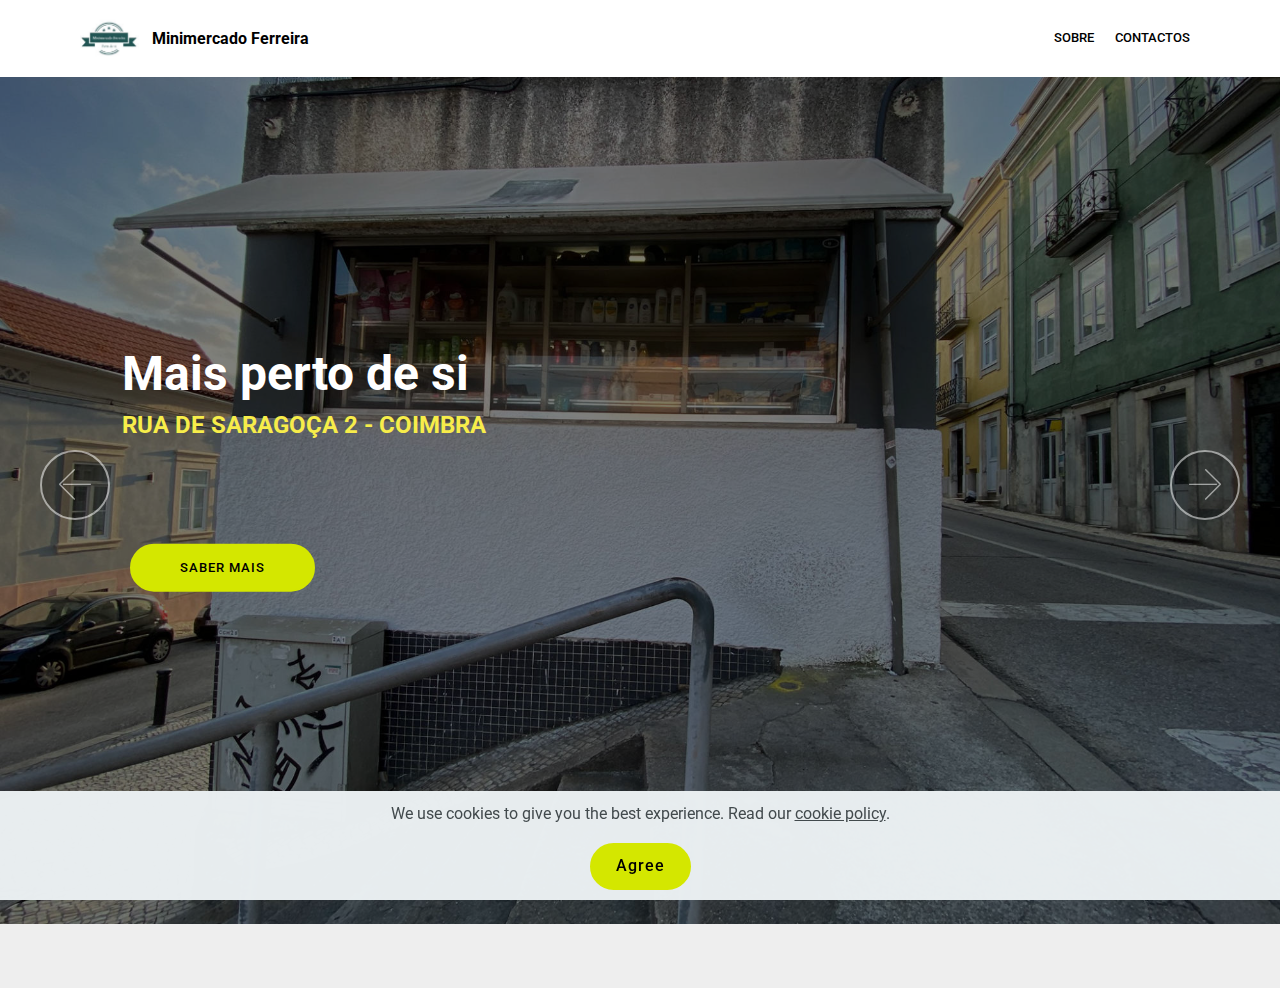
==== index.html @ 18414976 "google" ====
<!DOCTYPE html>
<html lang="pt"   >
<head>
  
  <meta charset="UTF-8">
  <meta http-equiv="X-UA-Compatible" content="IE=edge">
  
  <meta name="twitter:card" content="summary_large_image"/>
  <meta name="twitter:image:src" content="assets/images/index-meta.jpeg">
  <meta property="og:image" content="assets/images/index-meta.jpeg">
  <meta name="twitter:title" content="Minimercado Ferreira - Perto de si">
  <meta name="viewport" content="width=device-width, initial-scale=1, minimum-scale=1">
  <link rel="shortcut icon" href="assets/images/img-8431-128x131.png" type="image/x-icon">
  <meta name="description" content="Comércio de proximidade qualidade, deste 1978. Rua de Saragoça 2 Coimbra">
  
  
  <title>Minimercado Ferreira - Perto de si</title>
  <link rel="stylesheet" href="assets/web/assets/mobirise-icons/mobirise-icons.css">
  <link rel="stylesheet" href="assets/bootstrap/css/bootstrap.min.css">
  <link rel="stylesheet" href="assets/bootstrap/css/bootstrap-grid.min.css">
  <link rel="stylesheet" href="assets/bootstrap/css/bootstrap-reboot.min.css">
  <link rel="stylesheet" href="assets/web/assets/gdpr-plugin/gdpr-styles.css">
  <link rel="stylesheet" href="assets/tether/tether.min.css">
  <link rel="stylesheet" href="assets/animatecss/animate.min.css">
  <link rel="stylesheet" href="assets/dropdown/css/style.css">
  <link rel="stylesheet" href="assets/theme/css/style.css">
  <link rel="preload" href="https://fonts.googleapis.com/css?family=Roboto:100,100i,300,300i,400,400i,500,500i,700,700i,900,900i&display=swap" as="style" onload="this.onload=null;this.rel='stylesheet'">
  <noscript><link rel="stylesheet" href="https://fonts.googleapis.com/css?family=Roboto:100,100i,300,300i,400,400i,500,500i,700,700i,900,900i&display=swap"></noscript>
  <link rel="preload" as="style" href="assets/mobirise/css/mbr-additional.css"><link rel="stylesheet" href="assets/mobirise/css/mbr-additional.css" type="text/css">
  
  
  
  <!-- Google Tag Manager -->
<script>(function(w,d,s,l,i){w[l]=w[l]||[];w[l].push({'gtm.start':
new Date().getTime(),event:'gtm.js'});var f=d.getElementsByTagName(s)[0],
j=d.createElement(s),dl=l!='dataLayer'?'&l='+l:'';j.async=true;j.src=
'https://www.googletagmanager.com/gtm.js?id='+i+dl;f.parentNode.insertBefore(j,f);
})(window,document,'script','dataLayer','GTM-NFKDVNR');</script>
<!-- End Google Tag Manager -->
</head>
<body>

<section id='top-1'></section>



<!-- Analytics -->
 || [];
  function gtag(){dataLayer.push(arguments);}
  gtag('js', new Date());

  gtag('config', 'UA-157973566-1');
</script>
<!-- Google tag (gtag.js) -->
<script async src="https://www.googletagmanager.com/gtag/js?id=G-507NRB692E"></script>
<script>
  window.dataLayer = window.dataLayer || [];
  function gtag(){dataLayer.push(arguments);}
  gtag('js', new Date());

  gtag('config', 'G-507NRB692E');
</script>
<!-- /Analytics -->


  
  <section class="menu cid-qUtiykoFNK" once="menu" id="menu1-7">

    

    <nav class="navbar navbar-expand beta-menu navbar-dropdown align-items-center navbar-fixed-top navbar-toggleable-sm">
        <button class="navbar-toggler navbar-toggler-right" type="button" data-toggle="collapse" data-target="#navbarSupportedContent" aria-controls="navbarSupportedContent" aria-expanded="false" aria-label="Toggle navigation">
            <div class="hamburger">
                <span></span>
                <span></span>
                <span></span>
                <span></span>
            </div>
        </button>
        <div class="menu-logo">
            <div class="navbar-brand">
                <span class="navbar-logo">
                    <a href="index.html">
                         <img src="assets/images/img-8431-120x123.jpg" alt="Jejum Intermitente - Viver melhor sem dietas" title="Jejum Intermitente" style="height: 3.8rem;">
                    </a>
                </span>
                <span class="navbar-caption-wrap"><a class="navbar-caption text-black text-primary display-7" href="index.html">Minimercado Ferreira</a></span>
            </div>
        </div>
        <div class="collapse navbar-collapse" id="navbarSupportedContent">
            <ul class="navbar-nav nav-dropdown nav-right" data-app-modern-menu="true"><li class="nav-item">
                    <a class="nav-link link text-black display-4" href="https://mobirise.com">
                        </a>
                </li><li class="nav-item"><a class="nav-link link text-black display-4" href="https://mobirise.com">
                        </a></li><li class="nav-item"><a class="nav-link link text-black display-4" href="sobre.html">SOBRE</a></li><li class="nav-item"><a class="nav-link link text-black display-4" href="index.html">CONTACTOS</a></li></ul>
            
        </div>
    </nav>
</section>

<section class="carousel slide cid-raKdqWSs8J" data-interval="false" id="slider1-2r">

    

    <div class="full-screen"><div class="mbr-slider slide carousel" data-keyboard="false" data-bs-keyboard="false" data-ride="false" data-bs-ride="false" data-interval="1000" data-bs-interval="1000" data-bs-pause="true" data-pause="true"><div class="carousel-inner" role="listbox"><div class="carousel-item slider-fullscreen-image" data-bg-video-slide="false" style="background-image: url(assets/images/91065558-110837663895684-129450550524641280-n-2000x1500.jpg);"><div class="container container-slide"><div class="image_wrapper"><img src="assets/images/91065558-110837663895684-129450550524641280-n-2000x1500.jpg" title="<b>COIMBRA&amp;nbsp;</b><br><div><b>CITY</b></div><div><b>ROLLERS</b></div>"><div class="carousel-caption justify-content-center"><div class="col-10 align-left"><h2 class="mbr-fonts-style display-2"><strong>Mais perto de si</strong></h2><p class="lead mbr-text mbr-fonts-style display-5"><strong>RUA DE SARAGOÇA 2 - COIMBRA<em><br></em></strong><br><br></p><div class="mbr-section-btn" buttons="0"><a class="btn btn-primary display-4" href="sobre.html">SABER MAIS</a> </div></div></div></div></div></div><div class="carousel-item slider-fullscreen-image" data-bg-video-slide="false" style="background-image: url(assets/images/90844766-110837667229017-1120700543988137984-n-2000x1500.jpg);"><div class="container container-slide"><div class="image_wrapper"><div class="mbr-overlay"></div><img src="assets/images/90844766-110837667229017-1120700543988137984-n-2000x1500.jpg" title="<b>COIMBRA&amp;nbsp;</b><br><div><b>CITY</b></div><div><b>ROLLERS</b></div>"><div class="carousel-caption justify-content-center"><div class="col-10 align-left"><h2 class="mbr-fonts-style display-2"><strong>Mais perto de si</strong></h2><p class="lead mbr-text mbr-fonts-style display-5"><strong>RUA DE SARAGOÇA 2 - COIMBRA<em><br></em></strong><br><br></p><div class="mbr-section-btn" buttons="0"><a class="btn btn-primary display-4" href="sobre.html">SABER MAIS</a> </div></div></div></div></div></div><div class="carousel-item slider-fullscreen-image" data-bg-video-slide="false" style="background-image: url(assets/images/90847490-110837687229015-514968550180388864-n-2000x1500.jpg);"><div class="container container-slide"><div class="image_wrapper"><div class="mbr-overlay"></div><img src="assets/images/90847490-110837687229015-514968550180388864-n-2000x1500.jpg" title="<b>COIMBRA&amp;nbsp;</b><br><div><b>CITY</b></div><div><b>ROLLERS</b></div>"><div class="carousel-caption justify-content-center"><div class="col-10 align-left"><h2 class="mbr-fonts-style display-2"><strong>Mais perto de si</strong></h2><p class="lead mbr-text mbr-fonts-style display-5"><strong>RUA DE SARAGOÇA 2 - COIMBRA<br></strong><br><br></p><div class="mbr-section-btn" buttons="0"><a class="btn btn-primary display-4" href="sobre.html">SABER MAIS</a> </div></div></div></div></div></div><div class="carousel-item slider-fullscreen-image active" data-bg-video-slide="false" style="background-image: url(assets/images/90969853-110836010562516-2440987535321595904-n-2000x1500.jpg);"><div class="container container-slide"><div class="image_wrapper"><div class="mbr-overlay"></div><img src="assets/images/90969853-110836010562516-2440987535321595904-n-2000x1500.jpg" title="<b>COIMBRA&amp;nbsp;</b><br><div><b>CITY</b></div><div><b>ROLLERS</b></div>"><div class="carousel-caption justify-content-center"><div class="col-10 align-left"><h2 class="mbr-fonts-style display-2"><strong>Mais perto de si</strong></h2><p class="lead mbr-text mbr-fonts-style display-5"><strong>RUA DE SARAGOÇA 2 - COIMBRA<em><br></em></strong><br><br></p><div class="mbr-section-btn" buttons="0"><a class="btn btn-primary display-4" href="sobre.html">SABER MAIS</a> </div></div></div></div></div></div><div class="carousel-item slider-fullscreen-image" data-bg-video-slide="false" style="background-image: url(assets/images/encerrados-para-ferias-680x447.jpg);"><div class="container container-slide"><div class="image_wrapper"><div class="mbr-overlay"></div><img src="assets/images/encerrados-para-ferias-680x447.jpg" title="<b>COIMBRA&amp;nbsp;</b><br><div><b>CITY</b></div><div><b>ROLLERS</b></div>"><div class="carousel-caption justify-content-center"><div class="col-10 align-left"><h2 class="mbr-fonts-style display-2"><strong>Mais perto de si</strong></h2><p class="lead mbr-text mbr-fonts-style display-5"><strong>RUA DE SARAGOÇA 2 - COIMBRA<em><br></em></strong><br><br></p><div class="mbr-section-btn" buttons="0"><a class="btn btn-primary display-4" href="sobre.html">SABER MAIS</a> </div></div></div></div></div></div></div><a data-app-prevent-settings="" class="carousel-control carousel-control-prev" role="button" data-slide="prev" data-bs-slide="prev" href="#slider1-2r"><span aria-hidden="true" class="mbri-left mbr-iconfont"></span><span class="sr-only visually-hidden">Previous</span></a><a data-app-prevent-settings="" class="carousel-control carousel-control-next" role="button" data-slide="next" data-bs-slide="next" href="#slider1-2r"><span aria-hidden="true" class="mbri-right mbr-iconfont"></span><span class="sr-only visually-hidden">Next</span></a></div></div>

</section><section class="display-7" style="padding: 0;align-items: center;justify-content: center;flex-wrap: wrap;    align-content: center;display: flex;position: relative;height: 4rem;"><a href="https://mobiri.se/674684" style="flex: 1 1;height: 4rem;position: absolute;width: 100%;z-index: 1;"><img alt="" style="height: 4rem;" src="[data-uri]"></a><p style="margin: 0;text-align: center;" class="display-7">Designed with Mobirise &#8204;</p><a style="z-index:1" href="https://mobirise.com/html-builder.html">Free HTML5 Site Creator</a></section><script src="assets/popper/popper.min.js"></script>  <script src="assets/web/assets/jquery/jquery.min.js"></script>  <script src="assets/bootstrap/js/bootstrap.min.js"></script>  <script src="assets/web/assets/cookies-alert-plugin/cookies-alert-core.js"></script>  <script src="assets/web/assets/cookies-alert-plugin/cookies-alert-script.js"></script>  <script src="assets/tether/tether.min.js"></script>  <script src="assets/smoothscroll/smooth-scroll.js"></script>  <script src="assets/viewportchecker/jquery.viewportchecker.js"></script>  <script src="assets/dropdown/js/nav-dropdown.js"></script>  <script src="assets/dropdown/js/navbar-dropdown.js"></script>  <script src="assets/touchswipe/jquery.touch-swipe.min.js"></script>  <script src="assets/ytplayer/jquery.mb.ytplayer.min.js"></script>  <script src="assets/vimeoplayer/jquery.mb.vimeo_player.js"></script>  <script src="assets/bootstrapcarouselswipe/bootstrap-carousel-swipe.js"></script>  <script src="assets/theme/js/script.js"></script>  <script src="assets/witsec-mailform/witsec-mailform.js"></script>  <script src="assets/slidervideo/script.js"></script>  
  
  <!-- Google Tag Manager (noscript) -->
<noscript><iframe src="https://www.googletagmanager.com/ns.html?id=GTM-NFKDVNR"
height="0" width="0" style="display:none;visibility:hidden"></iframe></noscript>
<!-- End Google Tag Manager (noscript) -->
<input name="cookieData" type="hidden" data-cookie-customDialogSelector='null' data-cookie-colorText='#424a4d' data-cookie-colorBg='rgba(234, 239, 241, 0.99)' data-cookie-textButton='Agree' data-cookie-colorButton='' data-cookie-colorLink='#424a4d' data-cookie-underlineLink='true' data-cookie-text="We use cookies to give you the best experience. Read our <a href='privacy.html'>cookie policy</a>.">
    <input name="animation" type="hidden">
  </body>
</html>
---- assets/web/assets/mobirise-icons/mobirise-icons.css ----
@font-face {
  font-family: 'MobiriseIcons';
  src:  url('mobirise-icons.eot?spat4u');
  src:  url('mobirise-icons.eot?spat4u#iefix') format('embedded-opentype'),
    url('mobirise-icons.ttf?spat4u') format('truetype'),
    url('mobirise-icons.woff?spat4u') format('woff'),
    url('mobirise-icons.svg?spat4u#MobiriseIcons') format('svg');
  font-weight: normal;
  font-style: normal;
  font-display: swap;
}

[class^="mbri-"], [class*=" mbri-"] {
  /* use !important to prevent issues with browser extensions that change fonts */
  font-family: MobiriseIcons !important;
  speak: none;
  font-style: normal;
  font-weight: normal;
  font-variant: normal;
  text-transform: none;
  line-height: 1;

  /* Better Font Rendering =========== */
  -webkit-font-smoothing: antialiased;
  -moz-osx-font-smoothing: grayscale;
}

.mbri-add-submenu:before {
  content: "\e900";
}
.mbri-alert:before {
  content: "\e901";
}
.mbri-align-center:before {
  content: "\e902";
}
.mbri-align-justify:before {
  content: "\e903";
}
.mbri-align-left:before {
  content: "\e904";
}
.mbri-align-right:before {
  content: "\e905";
}
.mbri-android:before {
  content: "\e906";
}
.mbri-apple:before {
  content: "\e907";
}
.mbri-arrow-down:before {
  content: "\e908";
}
.mbri-arrow-next:before {
  content: "\e909";
}
.mbri-arrow-prev:before {
  content: "\e90a";
}
.mbri-arrow-up:before {
  content: "\e90b";
}
.mbri-bold:before {
  content: "\e90c";
}
.mbri-bookmark:before {
  content: "\e90d";
}
.mbri-bootstrap:before {
  content: "\e90e";
}
.mbri-briefcase:before {
  content: "\e90f";
}
.mbri-browse:before {
  content: "\e910";
}
.mbri-bulleted-list:before {
  content: "\e911";
}
.mbri-calendar:before {
  content: "\e912";
}
.mbri-camera:before {
  content: "\e913";
}
.mbri-cart-add:before {
  content: "\e914";
}
.mbri-cart-full:before {
  content: "\e915";
}
.mbri-cash:before {
  content: "\e916";
}
.mbri-change-style:before {
  content: "\e917";
}
.mbri-chat:before {
  content: "\e918";
}
.mbri-clock:before {
  content: "\e919";
}
.mbri-close:before {
  content: "\e91a";
}
.mbri-cloud:before {
  content: "\e91b";
}
.mbri-code:before {
  content: "\e91c";
}
.mbri-contact-form:before {
  content: "\e91d";
}
.mbri-credit-card:before {
  content: "\e91e";
}
.mbri-cursor-click:before {
  content: "\e91f";
}
.mbri-cust-feedback:before {
  content: "\e920";
}
.mbri-database:before {
  content: "\e921";
}
.mbri-delivery:before {
  content: "\e922";
}
.mbri-desktop:before {
  content: "\e923";
}
.mbri-devices:before {
  content: "\e924";
}
.mbri-down:before {
  content: "\e925";
}
.mbri-download:before {
  content: "\e989";
}
.mbri-drag-n-drop:before {
  content: "\e927";
}
.mbri-drag-n-drop2:before {
  content: "\e928";
}
.mbri-edit:before {
  content: "\e929";
}
.mbri-edit2:before {
  content: "\e92a";
}
.mbri-error:before {
  content: "\e92b";
}
.mbri-extension:before {
  content: "\e92c";
}
.mbri-features:before {
  content: "\e92d";
}
.mbri-file:before {
  content: "\e92e";
}
.mbri-flag:before {
  content: "\e92f";
}
.mbri-folder:before {
  content: "\e930";
}
.mbri-gift:before {
  content: "\e931";
}
.mbri-github:before {
  content: "\e932";
}
.mbri-globe:before {
  content: "\e933";
}
.mbri-globe-2:before {
  content: "\e934";
}
.mbri-growing-chart:before {
  content: "\e935";
}
.mbri-hearth:before {
  content: "\e936";
}
.mbri-help:before {
  content: "\e937";
}
.mbri-home:before {
  content: "\e938";
}
.mbri-hot-cup:before {
  content: "\e939";
}
.mbri-idea:before {
  content: "\e93a";
}
.mbri-image-gallery:before {
  content: "\e93b";
}
.mbri-image-slider:before {
  content: "\e93c";
}
.mbri-info:before {
  content: "\e93d";
}
.mbri-italic:before {
  content: "\e93e";
}
.mbri-key:before {
  content: "\e93f";
}
.mbri-laptop:before {
  content: "\e940";
}
.mbri-layers:before {
  content: "\e941";
}
.mbri-left-right:before {
  content: "\e942";
}
.mbri-left:before {
  content: "\e943";
}
.mbri-letter:before {
  content: "\e944";
}
.mbri-like:before {
  content: "\e945";
}
.mbri-link:before {
  content: "\e946";
}
.mbri-lock:before {
  content: "\e947";
}
.mbri-login:before {
  content: "\e948";
}
.mbri-logout:before {
  content: "\e949";
}
.mbri-magic-stick:before {
  content: "\e94a";
}
.mbri-map-pin:before {
  content: "\e94b";
}
.mbri-menu:before {
  content: "\e94c";
}
.mbri-mobile:before {
  content: "\e94d";
}
.mbri-mobile2:before {
  content: "\e94e";
}
.mbri-mobirise:before {
  content: "\e94f";
}
.mbri-more-horizontal:before {
  content: "\e950";
}
.mbri-more-vertical:before {
  content: "\e951";
}
.mbri-music:before {
  content: "\e952";
}
.mbri-new-file:before {
  content: "\e953";
}
.mbri-numbered-list:before {
  content: "\e954";
}
.mbri-opened-folder:before {
  content: "\e955";
}
.mbri-pages:before {
  content: "\e956";
}
.mbri-paper-plane:before {
  content: "\e957";
}
.mbri-paperclip:before {
  content: "\e958";
}
.mbri-photo:before {
  content: "\e959";
}
.mbri-photos:before {
  content: "\e95a";
}
.mbri-pin:before {
  content: "\e95b";
}
.mbri-play:before {
  content: "\e95c";
}
.mbri-plus:before {
  content: "\e95d";
}
.mbri-preview:before {
  content: "\e95e";
}
.mbri-print:before {
  content: "\e95f";
}
.mbri-protect:before {
  content: "\e960";
}
.mbri-question:before {
  content: "\e961";
}
.mbri-quote-left:before {
  content: "\e962";
}
.mbri-quote-right:before {
  content: "\e963";
}
.mbri-refresh:before {
  content: "\e964";
}
.mbri-responsive:before {
  content: "\e965";
}
.mbri-right:before {
  content: "\e966";
}
.mbri-rocket:before {
  content: "\e967";
}
.mbri-sad-face:before {
  content: "\e968";
}
.mbri-sale:before {
  content: "\e969";
}
.mbri-save:before {
  content: "\e96a";
}
.mbri-search:before {
  content: "\e96b";
}
.mbri-setting:before {
  content: "\e96c";
}
.mbri-setting2:before {
  content: "\e96d";
}
.mbri-setting3:before {
  content: "\e96e";
}
.mbri-share:before {
  content: "\e96f";
}
.mbri-shopping-bag:before {
  content: "\e970";
}
.mbri-shopping-basket:before {
  content: "\e971";
}
.mbri-shopping-cart:before {
  content: "\e972";
}
.mbri-sites:before {
  content: "\e973";
}
.mbri-smile-face:before {
  content: "\e974";
}
.mbri-speed:before {
  content: "\e975";
}
.mbri-star:before {
  content: "\e976";
}
.mbri-success:before {
  content: "\e977";
}
.mbri-sun:before {
  content: "\e978";
}
.mbri-sun2:before {
  content: "\e979";
}
.mbri-tablet:before {
  content: "\e97a";
}
.mbri-tablet-vertical:before {
  content: "\e97b";
}
.mbri-target:before {
  content: "\e97c";
}
.mbri-timer:before {
  content: "\e97d";
}
.mbri-to-ftp:before {
  content: "\e97e";
}
.mbri-to-local-drive:before {
  content: "\e97f";
}
.mbri-touch-swipe:before {
  content: "\e980";
}
.mbri-touch:before {
  content: "\e981";
}
.mbri-trash:before {
  content: "\e982";
}
.mbri-underline:before {
  content: "\e983";
}
.mbri-unlink:before {
  content: "\e984";
}
.mbri-unlock:before {
  content: "\e985";
}
.mbri-up-down:before {
  content: "\e986";
}
.mbri-up:before {
  content: "\e987";
}
.mbri-update:before {
  content: "\e988";
}
.mbri-upload:before {
 content: "\e926"; 
}
.mbri-user:before {
  content: "\e98a";
}
.mbri-user2:before {
  content: "\e98b";
}
.mbri-users:before {
  content: "\e98c";
}
.mbri-video:before {
  content: "\e98d";
}
.mbri-video-play:before {
  content: "\e98e";
}
.mbri-watch:before {
  content: "\e98f";
}
.mbri-website-theme:before {
  content: "\e990";
}
.mbri-wifi:before {
  content: "\e991";
}
.mbri-windows:before {
  content: "\e992";
}
.mbri-zoom-out:before {
  content: "\e993";
}
.mbri-redo:before {
  content: "\e994";
}
.mbri-undo:before {
  content: "\e995";
}
---- assets/web/assets/gdpr-plugin/gdpr-styles.css ----
.gdpr-block {
    padding: 10px;
    font-size: 14px;
    display: block;
    width: 100%;
    text-align: center;
}
.gdpr-block.covert {
	display: none;
}
.textGDPR {
    position: relative;
}
.gdpr-block label span.textGDPR input[name='gdpr']{
    width: 15px;
    height: 15px;
    margin: 0;
    position: absolute;
    top: 3px;
    left: -20px;
}
.gdpr-block label {
    color: #a7a7a7;
    vertical-align: middle;
    user-select: none;
    margin-bottom: 0;
}
---- assets/dropdown/css/style.css ----
.navbar-dropdown {
  left: 0;
  padding: 0;
  position: absolute;
  right: 0;
  top: 0;
  transition: all 0.45s ease;
  z-index: 1030;
  background: #282828; }
  .navbar-dropdown .navbar-logo {
    margin-right: 0.8rem;
    transition: margin 0.3s ease-in-out;
    vertical-align: middle; }
    .navbar-dropdown .navbar-logo img {
      height: 3.125rem;
      transition: all 0.3s ease-in-out; }
    .navbar-dropdown .navbar-logo.mbr-iconfont {
      font-size: 3.125rem;
      line-height: 3.125rem; }
  .navbar-dropdown .navbar-caption {
    font-weight: 700;
    white-space: normal;
    vertical-align: -4px;
    line-height: 3.125rem !important; }
    .navbar-dropdown .navbar-caption, .navbar-dropdown .navbar-caption:hover {
      color: inherit;
      text-decoration: none; }
  .navbar-dropdown .mbr-iconfont + .navbar-caption {
    vertical-align: -1px; }
  .navbar-dropdown.navbar-fixed-top {
    position: fixed; }
  .navbar-dropdown .navbar-brand span {
    vertical-align: -4px; }
  .navbar-dropdown.bg-color.transparent {
    background: none; }
  .navbar-dropdown.navbar-short .navbar-brand {
    padding: 0.625rem 0; }
    .navbar-dropdown.navbar-short .navbar-brand span {
      vertical-align: -1px; }
  .navbar-dropdown.navbar-short .navbar-caption {
    line-height: 2.375rem !important;
    vertical-align: -2px; }
  .navbar-dropdown.navbar-short .navbar-logo {
    margin-right: 0.5rem; }
    .navbar-dropdown.navbar-short .navbar-logo img {
      height: 2.375rem; }
    .navbar-dropdown.navbar-short .navbar-logo.mbr-iconfont {
      font-size: 2.375rem;
      line-height: 2.375rem; }
  .navbar-dropdown.navbar-short .mbr-table-cell {
    height: 3.625rem; }
  .navbar-dropdown .navbar-close {
    left: 0.6875rem;
    position: fixed;
    top: 0.75rem;
    z-index: 1000; }
  .navbar-dropdown .hamburger-icon {
    content: "";
    display: inline-block;
    vertical-align: middle;
    width: 16px;
    -webkit-box-shadow: 0 -6px 0 1px #282828,0 0 0 1px #282828,0 6px 0 1px #282828;
    -moz-box-shadow: 0 -6px 0 1px #282828,0 0 0 1px #282828,0 6px 0 1px #282828;
    box-shadow: 0 -6px 0 1px #282828,0 0 0 1px #282828,0 6px 0 1px #282828; }

.dropdown-menu .dropdown-toggle[data-toggle="dropdown-submenu"]::after {
  border-bottom: 0.35em solid transparent;
  border-left: 0.35em solid;
  border-right: 0;
  border-top: 0.35em solid transparent;
  margin-left: 0.3rem; }

.dropdown-menu .dropdown-item:focus {
  outline: 0; }

.nav-dropdown {
  font-size: 0.75rem;
  font-weight: 500;
  height: auto !important; }
  .nav-dropdown .nav-btn {
    padding-left: 1rem; }
  .nav-dropdown .link {
    margin: .667em 1.667em;
    font-weight: 500;
    padding: 0;
    transition: color .2s ease-in-out; }
    .nav-dropdown .link.dropdown-toggle {
      margin-right: 2.583em; }
      .nav-dropdown .link.dropdown-toggle::after {
        margin-left: .25rem;
        border-top: 0.35em solid;
        border-right: 0.35em solid transparent;
        border-left: 0.35em solid transparent;
        border-bottom: 0; }
      .nav-dropdown .link.dropdown-toggle[aria-expanded="true"] {
        margin: 0;
        padding: 0.667em 3.263em  0.667em 1.667em; }
  .nav-dropdown .link::after,
  .nav-dropdown .dropdown-item::after {
    color: inherit; }
  .nav-dropdown .btn {
    font-size: 0.75rem;
    font-weight: 700;
    letter-spacing: 0;
    margin-bottom: 0;
    padding-left: 1.25rem;
    padding-right: 1.25rem; }
  .nav-dropdown .dropdown-menu {
    border-radius: 0;
    border: 0;
    left: 0;
    margin: 0;
    padding-bottom: 1.25rem;
    padding-top: 1.25rem;
    position: relative; }
  .nav-dropdown .dropdown-submenu {
    margin-left: 0.125rem;
    top: 0; }
  .nav-dropdown .dropdown-item {
    font-weight: 500;
    line-height: 2;
    padding: 0.3846em 4.615em 0.3846em 1.5385em;
    position: relative;
    transition: color .2s ease-in-out, background-color .2s ease-in-out; }
    .nav-dropdown .dropdown-item::after {
      margin-top: -0.3077em;
      position: absolute;
      right: 1.1538em;
      top: 50%; }
    .nav-dropdown .dropdown-item:focus, .nav-dropdown .dropdown-item:hover {
      background: none; }

@media (max-width: 767px) {
  .nav-dropdown.navbar-toggleable-sm {
    bottom: 0;
    display: none;
    left: 0;
    overflow-x: hidden;
    position: fixed;
    top: 0;
    transform: translateX(-100%);
    -ms-transform: translateX(-100%);
    -webkit-transform: translateX(-100%);
    width: 18.75rem;
    z-index: 999; } }
.nav-dropdown.navbar-toggleable-xl {
  bottom: 0;
  display: none;
  left: 0;
  overflow-x: hidden;
  position: fixed;
  top: 0;
  transform: translateX(-100%);
  -ms-transform: translateX(-100%);
  -webkit-transform: translateX(-100%);
  width: 18.75rem;
  z-index: 999; }

.nav-dropdown-sm {
  display: block !important;
  overflow-x: hidden;
  overflow: auto;
  padding-top: 3.875rem; }
  .nav-dropdown-sm::after {
    content: "";
    display: block;
    height: 3rem;
    width: 100%; }
  .nav-dropdown-sm.collapse.in ~ .navbar-close {
    display: block !important; }
  .nav-dropdown-sm.collapsing, .nav-dropdown-sm.collapse.in {
    transform: translateX(0);
    -ms-transform: translateX(0);
    -webkit-transform: translateX(0);
    transition: all 0.25s ease-out;
    -webkit-transition: all 0.25s ease-out;
    background: #282828; }
  .nav-dropdown-sm.collapsing[aria-expanded="false"] {
    transform: translateX(-100%);
    -ms-transform: translateX(-100%);
    -webkit-transform: translateX(-100%); }
  .nav-dropdown-sm .nav-item {
    display: block;
    margin-left: 0 !important;
    padding-left: 0; }
  .nav-dropdown-sm .link,
  .nav-dropdown-sm .dropdown-item {
    border-top: 1px dotted rgba(255, 255, 255, 0.1);
    font-size: 0.8125rem;
    line-height: 1.6;
    margin: 0 !important;
    padding: 0.875rem 2.4rem 0.875rem 1.5625rem !important;
    position: relative;
    white-space: normal; }
    .nav-dropdown-sm .link:focus, .nav-dropdown-sm .link:hover,
    .nav-dropdown-sm .dropdown-item:focus,
    .nav-dropdown-sm .dropdown-item:hover {
      background: rgba(0, 0, 0, 0.2) !important;
      color: #c0a375; }
  .nav-dropdown-sm .nav-btn {
    position: relative;
    padding: 1.5625rem 1.5625rem 0 1.5625rem; }
    .nav-dropdown-sm .nav-btn::before {
      border-top: 1px dotted rgba(255, 255, 255, 0.1);
      content: "";
      left: 0;
      position: absolute;
      top: 0;
      width: 100%; }
    .nav-dropdown-sm .nav-btn + .nav-btn {
      padding-top: 0.625rem; }
      .nav-dropdown-sm .nav-btn + .nav-btn::before {
        display: none; }
  .nav-dropdown-sm .btn {
    padding: 0.625rem 0; }
  .nav-dropdown-sm .dropdown-toggle[data-toggle="dropdown-submenu"]::after {
    margin-left: .25rem;
    border-top: 0.35em solid;
    border-right: 0.35em solid transparent;
    border-left: 0.35em solid transparent;
    border-bottom: 0; }
  .nav-dropdown-sm .dropdown-toggle[data-toggle="dropdown-submenu"][aria-expanded="true"]::after {
    border-top: 0;
    border-right: 0.35em solid transparent;
    border-left: 0.35em solid transparent;
    border-bottom: 0.35em solid; }
  .nav-dropdown-sm .dropdown-menu {
    margin: 0;
    padding: 0;
    position: relative;
    top: 0;
    left: 0;
    width: 100%;
    border: 0;
    float: none;
    border-radius: 0;
    background: none; }
  .nav-dropdown-sm .dropdown-submenu {
    left: 100%;
    margin-left: 0.125rem;
    margin-top: -1.25rem;
    top: 0; }

.navbar-toggleable-sm .nav-dropdown .dropdown-menu {
  position: absolute; }

.navbar-toggleable-sm .nav-dropdown .dropdown-submenu {
  left: 100%;
  margin-left: 0.125rem;
  margin-top: -1.25rem;
  top: 0; }

.navbar-toggleable-sm.opened .nav-dropdown .dropdown-menu {
  position: relative; }

.navbar-toggleable-sm.opened .nav-dropdown .dropdown-submenu {
  left: 0;
  margin-left: 00rem;
  margin-top: 0rem;
  top: 0; }

.is-builder .nav-dropdown.collapsing {
  transition: none !important; }

/*# sourceMappingURL=style.css.map */
---- assets/theme/css/style.css ----
/*!
 * Mobirise v4 theme (https://mobirise.com/)
 * Copyright 2017 Mobirise
 */
section {
  background-color: #eeeeee;
}

.form-control:focus {
  box-shadow: none;
}

:focus {
  outline: none;
}

body {
  font-style: normal;
  line-height: 1.5;
}

section,
.container,
.container-fluid {
  position: relative;
  word-wrap: break-word;
}

a.mbr-iconfont:hover {
  text-decoration: none;
}

.article .lead p,
.article .lead ul,
.article .lead ol,
.article .lead pre,
.article .lead blockquote {
  margin-bottom: 0;
}

ul,
ol,
pre,
blockquote {
  margin-bottom: 2.3125rem;
}

pre {
  background: #f4f4f4;
  padding: 10px 24px;
  white-space: pre-wrap;
}

.inactive {
  -webkit-user-select: none;
  -moz-user-select: none;
  -ms-user-select: none;
  user-select: none;
  pointer-events: none;
  -webkit-user-drag: none;
  user-drag: none;
}

.mbr-section__comments .row {
  justify-content: center;
  -webkit-justify-content: center;
}

a {
  font-style: normal;
  font-weight: 400;
  cursor: pointer;
}

a, a:hover {
  text-decoration: none;
}

figure {
  margin-bottom: 0;
}

body {
  color: #232323;
}

h1,
h2,
h3,
h4,
h5,
h6,
.h1,
.h2,
.h3,
.h4,
.h5,
.h6,
.display-1,
.display-2,
.display-3,
.display-4 {
  line-height: 1;
  word-break: break-word;
  word-wrap: break-word;
}

.mbr-section-title {
  font-style: normal;
  line-height: 1.2;
}

.mbr-section-subtitle {
  line-height: 1.3;
}

.mbr-text {
  font-style: normal;
  line-height: 1.6;
}

b,
strong {
  font-weight: bold;
}

blockquote {
  padding: 10px 0 10px 20px;
  position: relative;
  border-left: 2px solid;
  border-color: #ff3366;
}

input:-webkit-autofill, input:-webkit-autofill:hover, input:-webkit-autofill:focus, input:-webkit-autofill:active {
  transition-delay: 9999s;
  transition-property: background-color, color;
}

textarea[type='hidden'] {
  display: none;
}

body {
  position: relative;
}

section {
  background-position: 50% 50%;
  background-repeat: no-repeat;
  background-size: cover;
}

section .mbr-background-video,
section .mbr-background-video-preview {
  position: absolute;
  bottom: 0;
  left: 0;
  right: 0;
  top: 0;
}

.hidden {
  visibility: hidden;
}

.mbr-z-index20 {
  z-index: 20;
}

/*! Base colors */
.mbr-white {
  color: #ffffff;
}

.mbr-black {
  color: #000000;
}

.mbr-bg-white {
  background-color: #ffffff;
}

.mbr-bg-black {
  background-color: #000000;
}

/*! Text-aligns */
.align-left {
  text-align: left;
}

.align-center {
  text-align: center;
}

.align-right {
  text-align: right;
}

@media (max-width: 767px) {
  .align-left,
  .align-center,
  .align-right,
  .mbr-section-btn,
  .mbr-section-title {
    text-align: center;
  }
}

/*! Font-weight  */
.mbr-light {
  font-weight: 300;
}

.mbr-regular {
  font-weight: 400;
}

.mbr-semibold {
  font-weight: 500;
}

.mbr-bold {
  font-weight: 700;
}

/*! Media  */
.media-size-item {
  -moz-flex: 1 1 auto;
  -o-flex: 1 1 auto;
  flex: 1 1 auto;
}

.media-content {
  flex-basis: 100%;
}

.media-container-row {
  display: flex;
  flex-direction: row;
  flex-wrap: wrap;
  justify-content: center;
  align-content: center;
  align-items: start;
}

.media-container-row .media-size-item {
  width: 400px;
}

.media-container-column {
  display: flex;
  flex-direction: column;
  flex-wrap: wrap;
  justify-content: center;
  align-content: center;
  align-items: stretch;
}

.media-container-column > * {
  width: 100%;
}

@media (min-width: 992px) {
  .media-container-row {
    flex-wrap: nowrap;
  }
}

figure {
  overflow: hidden;
}

figure[mbr-media-size] {
  transition: width 0.1s;
}

.mbr-figure img,
.mbr-figure iframe {
  display: block;
  width: 100%;
}

.card {
  background-color: transparent;
  border: none;
}

.card-box {
  width: 100%;
}

.card-img {
  text-align: center;
  flex-shrink: 0;
  -webkit-flex-shrink: 0;
}

.media {
  max-width: 100%;
  margin: 0 auto;
}

.mbr-figure {
  -ms-grid-row-align: center;
  align-self: center;
}

.media-container > div {
  max-width: 100%;
}

.mbr-figure img,
.card-img img {
  width: 100%;
}

@media (max-width: 991px) {
  .media-size-item {
    width: auto !important;
  }
  .media {
    width: auto;
  }
  .mbr-figure {
    width: 100% !important;
  }
}

/*! Buttons */
.btn {
  font-weight: 500;
  border-width: 2px;
  font-style: normal;
  letter-spacing: 1px;
  margin: .4rem .8rem;
  white-space: normal;
  transition: all .3s ease-in-out;
  display: inline-flex;
  align-items: center;
  justify-content: center;
  word-break: break-word;
  -webkit-align-items: center;
  -webkit-justify-content: center;
  display: -webkit-inline-flex;
}

.btn-sm {
  font-weight: 500;
  letter-spacing: 1px;
  transition: all .3s ease-in-out;
}

.btn-md {
  font-weight: 500;
  letter-spacing: 1px;
  margin: .4rem .8rem !important;
  transition: all .3s ease-in-out;
}

.btn-lg {
  font-weight: 500;
  letter-spacing: 1px;
  margin: .4rem .8rem !important;
  transition: all .3s ease-in-out;
}

.mbr-section-btn {
  margin-left: -0.25rem;
  margin-right: -0.25rem;
  font-size: 0;
}

nav .mbr-section-btn {
  margin-left: 0rem;
  margin-right: 0rem;
}

.btn-form {
  border-radius: 0;
}

.btn-form:hover {
  cursor: pointer;
}

/*! Btn icon margin */
.btn .mbr-iconfont,
.btn.btn-sm .mbr-iconfont {
  cursor: pointer;
  margin-right: 0.5rem;
}

.btn.btn-md .mbr-iconfont,
.btn.btn-md .mbr-iconfont {
  margin-right: 0.8rem;
}

.mbr-regular {
  font-weight: 400;
}

.mbr-semibold {
  font-weight: 500;
}

.mbr-bold {
  font-weight: 700;
}

[type='submit'] {
  -webkit-appearance: none;
}

/*! Full-screen */
.mbr-fullscreen .mbr-overlay {
  min-height: 100vh;
}

.mbr-fullscreen {
  display: flex;
  display: -moz-flex;
  display: -ms-flex;
  display: -o-flex;
  align-items: center;
  -webkit-align-items: center;
  min-height: 100vh;
  padding-top: 3rem;
  padding-bottom: 3rem;
}

/*! Map */
.map {
  height: 25rem;
  position: relative;
}

.map iframe {
  width: 100%;
  height: 100%;
}

.mbr-overlay {
  background-color: #000;
  bottom: 0;
  left: 0;
  opacity: .5;
  position: absolute;
  right: 0;
  top: 0;
  z-index: 0;
  pointer-events: none;
}

/* Form */
blockquote {
  font-style: italic;
  padding: 10px 0 10px 20px;
  font-size: 1.09rem;
  position: relative;
  border-width: 3px;
}

.form-control {
  background-color: #f5f5f5;
  box-shadow: none;
  color: #565656;
  line-height: 1.43;
  min-height: 3.5em;
  padding: 1.07em .5em;
}

.form-control, .form-control:focus {
  border: 1px solid #e8e8e8;
}

.form-active .form-control:invalid {
  border-color: red;
}

.form-control-label {
  position: relative;
  cursor: pointer;
  margin-bottom: .357em;
  padding: 0;
}

.alert {
  color: #ffffff;
  border-radius: 0;
  border: 0;
  font-size: .875rem;
  line-height: 1.5;
  margin-bottom: 1.875rem;
  padding: 1.25rem;
  position: relative;
}

.alert.alert-form::after {
  background-color: inherit;
  bottom: -7px;
  content: "";
  display: block;
  height: 14px;
  left: 50%;
  margin-left: -7px;
  position: absolute;
  transform: rotate(45deg);
  width: 14px;
  -webkit-transform: rotate(45deg);
}

.form-asterisk {
  font-family: initial;
  position: absolute;
  top: -2px;
  font-weight: normal;
}

/*! Scroll to top arrow */
#scrollToTop a i:before {
  content: '';
  position: absolute;
  height: 40%;
  top: 25%;
  background: #fff;
  width: 2px;
  left: calc(50% - 1px);
}

#scrollToTop a i:after {
  content: '';
  position: absolute;
  display: block;
  border-top: 2px solid #fff;
  border-right: 2px solid #fff;
  width: 40%;
  height: 40%;
  left: 30%;
  bottom: 30%;
  transform: rotate(135deg);
  -webkit-transform: rotate(135deg);
}

.mbr-arrow-up {
  bottom: 25px;
  right: 90px;
  position: fixed;
  text-align: right;
  z-index: 5000;
  color: #ffffff;
  font-size: 32px;
  transform: rotate(180deg);
  -webkit-transform: rotate(180deg);
}

.mbr-arrow-up a {
  background: rgba(0, 0, 0, 0.2);
  border-radius: 3px;
  color: #fff;
  display: inline-block;
  height: 60px;
  width: 60px;
  outline-style: none !important;
  position: relative;
  text-decoration: none;
  transition: all 0.3s ease-in-out;
  cursor: pointer;
  text-align: center;
}

.mbr-arrow-up a:hover {
  background-color: rgba(0, 0, 0, 0.4);
}

.mbr-arrow-up a i {
  line-height: 60px;
}

.mbr-arrow-up-icon {
  display: block;
  color: #fff;
}

.mbr-arrow-up-icon::before {
  content: '\203a';
  display: inline-block;
  font-family: serif;
  font-size: 32px;
  line-height: 1;
  font-style: normal;
  position: relative;
  top: 6px;
  left: -4px;
  -webkit-transform: rotate(-90deg);
  transform: rotate(-90deg);
}

/*! Arrow Down */
.mbr-arrow {
  position: absolute;
  bottom: 45px;
  left: 50%;
  width: 60px;
  height: 60px;
  cursor: pointer;
  background-color: rgba(80, 80, 80, 0.5);
  border-radius: 50%;
  -webkit-transform: translateX(-50%);
  transform: translateX(-50%);
}

.mbr-arrow > a {
  display: inline-block;
  text-decoration: none;
  outline-style: none;
  -webkit-animation: arrowdown 1.7s ease-in-out infinite;
  animation: arrowdown 1.7s ease-in-out infinite;
}

.mbr-arrow > a > i {
  position: absolute;
  top: -2px;
  left: 15px;
  font-size: 2rem;
}

@keyframes arrowdown {
  0% {
    transform: translateY(0px);
    -webkit-transform: translateY(0px);
  }
  50% {
    transform: translateY(-5px);
    -webkit-transform: translateY(-5px);
  }
  100% {
    transform: translateY(0px);
    -webkit-transform: translateY(0px);
  }
}

@-webkit-keyframes arrowdown {
  0% {
    transform: translateY(0px);
    -webkit-transform: translateY(0px);
  }
  50% {
    transform: translateY(-5px);
    -webkit-transform: translateY(-5px);
  }
  100% {
    transform: translateY(0px);
    -webkit-transform: translateY(0px);
  }
}

@media (max-width: 500px) {
  .mbr-arrow-up {
    left: 50%;
    right: auto;
    transform: translateX(-50%) rotate(180deg);
    -webkit-transform: translateX(-50%) rotate(180deg);
  }
}

/*Gradients animation*/
@keyframes gradient-animation {
  from {
    background-position: 0% 100%;
    -webkit-animation-timing-function: ease-in-out;
            animation-timing-function: ease-in-out;
  }
  to {
    background-position: 100% 0%;
    -webkit-animation-timing-function: ease-in-out;
            animation-timing-function: ease-in-out;
  }
}

@-webkit-keyframes gradient-animation {
  from {
    background-position: 0% 100%;
    -webkit-animation-timing-function: ease-in-out;
            animation-timing-function: ease-in-out;
  }
  to {
    background-position: 100% 0%;
    -webkit-animation-timing-function: ease-in-out;
            animation-timing-function: ease-in-out;
  }
}

.bg-gradient {
  background-size: 200% 200%;
  animation: gradient-animation 5s infinite alternate;
  -webkit-animation: gradient-animation 5s infinite alternate;
}

.menu .navbar-brand {
  display: -webkit-flex;
}

.menu .navbar-brand span {
  display: flex;
  display: -webkit-flex;
}

.menu .navbar-brand .navbar-caption-wrap {
  display: -webkit-flex;
}

.menu .navbar-brand .navbar-logo img {
  display: -webkit-flex;
}

@media (min-width: 768px) and (max-width: 1023px) {
  .menu .navbar-toggleable-sm .navbar-nav {
    display: -ms-flexbox;
  }
}

@media (max-width: 1023px) {
  .menu .navbar-collapse {
    max-height: 93.5vh;
  }
  .menu .navbar-collapse.show {
    overflow: auto;
  }
}

@media (min-width: 1024px) {
  .menu .navbar-nav.nav-dropdown {
    display: -webkit-flex;
  }
  .menu .navbar-toggleable-sm .navbar-collapse {
    display: -webkit-flex !important;
  }
  .menu .collapsed .navbar-collapse {
    max-height: 93.5vh;
  }
  .menu .collapsed .navbar-collapse.show {
    overflow: auto;
  }
}

@media (max-width: 767px) {
  .menu .navbar-collapse {
    max-height: 80vh;
  }
}

/* Others*/
.note-check a[data-value=Rubik] {
  font-style: normal;
}

.mbr-arrow a {
  color: #ffffff;
}

@media (max-width: 767px) {
  .mbr-arrow {
    display: none;
  }
}

.navbar {
  display: -webkit-flex;
  -webkit-flex-wrap: wrap;
  -webkit-align-items: center;
  -webkit-justify-content: space-between;
}

.navbar-collapse {
  -webkit-flex-basis: 100%;
  -webkit-flex-grow: 1;
  -webkit-align-items: center;
}

.nav-dropdown .link {
  padding: 0.667em 1.667em !important;
  margin: 0 !important;
}

.nav {
  display: -webkit-flex;
  -webkit-flex-wrap: wrap;
}

.row {
  display: -webkit-flex;
  -webkit-flex-wrap: wrap;
}

.justify-content-center {
  -webkit-justify-content: center;
}

.form-inline {
  display: -webkit-flex;
  -webkit-align-items: center;
}

.card-wrapper {
  -webkit-flex: 1;
}

.carousel-control {
  z-index: 10;
  display: -webkit-flex;
  -webkit-align-items: center;
  -webkit-justify-content: center;
}

.carousel-controls {
  display: -webkit-flex;
}

.media {
  display: -webkit-flex;
}

.form-group:focus {
  outline: none;
}

.jq-selectbox__select {
  padding: 1.07em 0.5em;
  position: absolute;
  top: 0;
  left: 0;
  width: 100%;
}

.jq-selectbox__dropdown {
  position: absolute;
  top: 100%;
  left: 0 !important;
  width: 100% !important;
}

.jq-selectbox__trigger-arrow {
  -webkit-transform: translateY(-50%);
          transform: translateY(-50%);
}

.jq-selectbox li {
  padding: 1.07em 0.5em;
}

input[type='range'] {
  padding-left: 0 !important;
  padding-right: 0 !important;
}

.modal-dialog,
.modal-content {
  height: 100%;
}

.modal-dialog .carousel-inner {
  height: calc(100vh - 1.75rem);
}

@media (max-width: 575px) {
  .modal-dialog .carousel-inner {
    height: calc(100vh - 1rem);
  }
}

.carousel-item {
  text-align: center;
}

.carousel-item img {
  margin: auto;
}

.navbar-toggler {
  align-self: flex-start;
  padding: 0.25rem 0.75rem;
  font-size: 1.25rem;
  line-height: 1;
  background: transparent;
  border: 1px solid transparent;
  border-radius: 0.25rem;
}

.navbar-toggler:focus,
.navbar-toggler:hover {
  text-decoration: none;
}

.navbar-toggler-icon {
  display: inline-block;
  width: 1.5em;
  height: 1.5em;
  vertical-align: middle;
  content: '';
  background: no-repeat center center;
  background-size: 100% 100%;
}

.navbar-toggler-left {
  position: absolute;
  left: 1rem;
}

.navbar-toggler-right {
  position: absolute;
  right: 1rem;
}

@media (max-width: 575px) {
  .navbar-toggleable .navbar-nav .dropdown-menu {
    position: static;
    float: none;
  }
  .navbar-toggleable > .container {
    padding-right: 0;
    padding-left: 0;
  }
}

@media (min-width: 576px) {
  .navbar-toggleable {
    flex-direction: row;
    flex-wrap: nowrap;
    align-items: center;
  }
  .navbar-toggleable .navbar-nav {
    flex-direction: row;
  }
  .navbar-toggleable .navbar-nav .nav-link {
    padding-right: 0.5rem;
    padding-left: 0.5rem;
  }
  .navbar-toggleable > .container {
    display: flex;
    flex-wrap: nowrap;
    align-items: center;
  }
  .navbar-toggleable .navbar-collapse {
    display: flex !important;
    width: 100%;
  }
  .navbar-toggleable .navbar-toggler {
    display: none;
  }
}

@media (max-width: 767px) {
  .navbar-toggleable-sm .navbar-nav .dropdown-menu {
    position: static;
    float: none;
  }
  .navbar-toggleable-sm > .container {
    padding-right: 0;
    padding-left: 0;
  }
}

@media (min-width: 768px) {
  .navbar-toggleable-sm {
    flex-direction: row;
    flex-wrap: nowrap;
    align-items: center;
  }
  .navbar-toggleable-sm .navbar-nav {
    flex-direction: row;
  }
  .navbar-toggleable-sm .navbar-nav .nav-link {
    padding-right: 0.5rem;
    padding-left: 0.5rem;
  }
  .navbar-toggleable-sm > .container {
    display: flex;
    flex-wrap: nowrap;
    align-items: center;
  }
  .navbar-toggleable-sm .navbar-collapse {
    display: none;
    width: 100%;
  }
  .navbar-toggleable-sm .navbar-toggler {
    display: none;
  }
}

@media (max-width: 1023px) {
  .navbar-toggleable-md .navbar-nav .dropdown-menu {
    position: static;
    float: none;
  }
  .navbar-toggleable-md > .container {
    padding-right: 0;
    padding-left: 0;
  }
}

@media (min-width: 1024px) {
  .navbar-toggleable-md {
    flex-direction: row;
    flex-wrap: nowrap;
    align-items: center;
  }
  .navbar-toggleable-md .navbar-nav {
    flex-direction: row;
  }
  .navbar-toggleable-md .navbar-nav .nav-link {
    padding-right: 0.5rem;
    padding-left: 0.5rem;
  }
  .navbar-toggleable-md > .container {
    display: flex;
    flex-wrap: nowrap;
    align-items: center;
  }
  .navbar-toggleable-md .navbar-collapse {
    display: flex !important;
    width: 100%;
  }
  .navbar-toggleable-md .navbar-toggler {
    display: none;
  }
}

@media (max-width: 1199px) {
  .navbar-toggleable-lg .navbar-nav .dropdown-menu {
    position: static;
    float: none;
  }
  .navbar-toggleable-lg > .container {
    padding-right: 0;
    padding-left: 0;
  }
}

@media (min-width: 1200px) {
  .navbar-toggleable-lg {
    flex-direction: row;
    flex-wrap: nowrap;
    align-items: center;
  }
  .navbar-toggleable-lg .navbar-nav {
    flex-direction: row;
  }
  .navbar-toggleable-lg .navbar-nav .nav-link {
    padding-right: 0.5rem;
    padding-left: 0.5rem;
  }
  .navbar-toggleable-lg > .container {
    display: flex;
    flex-wrap: nowrap;
    align-items: center;
  }
  .navbar-toggleable-lg .navbar-collapse {
    display: flex !important;
    width: 100%;
  }
  .navbar-toggleable-lg .navbar-toggler {
    display: none;
  }
}

.navbar-toggleable-xl {
  flex-direction: row;
  flex-wrap: nowrap;
  align-items: center;
}

.navbar-toggleable-xl .navbar-nav .dropdown-menu {
  position: static;
  float: none;
}

.navbar-toggleable-xl > .container {
  padding-right: 0;
  padding-left: 0;
}

.navbar-toggleable-xl .navbar-nav {
  flex-direction: row;
}

.navbar-toggleable-xl .navbar-nav .nav-link {
  padding-right: 0.5rem;
  padding-left: 0.5rem;
}

.navbar-toggleable-xl > .container {
  display: flex;
  flex-wrap: nowrap;
  align-items: center;
}

.navbar-toggleable-xl .navbar-collapse {
  display: flex !important;
  width: 100%;
}

.navbar-toggleable-xl .navbar-toggler {
  display: none;
}

.card-img {
  width: auto;
}

.menu .navbar.collapsed:not(.beta-menu) {
  flex-direction: column;
}

.carousel-item.active,
.carousel-item-next,
.carousel-item-prev {
  display: flex;
}

.note-air-layout .dropup .dropdown-menu,
.note-air-layout .navbar-fixed-bottom .dropdown .dropdown-menu {
  bottom: initial !important;
}

html,
body {
  height: auto;
  min-height: 100vh;
}

.dropup .dropdown-toggle::after {
  display: none;
}
.engine {
	position: absolute;
	text-indent: -2400px;
	text-align: center;
	padding: 0;
	top: 0;
	left: -2400px;
}
---- assets/mobirise/css/mbr-additional.css ----
body {
  font-family: Rubik;
}
.display-1 {
  font-family: 'Roboto', sans-serif;
  font-size: 4.25rem;
  font-display: swap;
}
.display-1 > .mbr-iconfont {
  font-size: 6.8rem;
}
.display-2 {
  font-family: 'Roboto', sans-serif;
  font-size: 3rem;
  font-display: swap;
}
.display-2 > .mbr-iconfont {
  font-size: 4.8rem;
}
.display-4 {
  font-family: 'Roboto', sans-serif;
  font-size: 0.8rem;
  font-display: swap;
}
.display-4 > .mbr-iconfont {
  font-size: 1.28rem;
}
.display-5 {
  font-family: 'Roboto', sans-serif;
  font-size: 1.5rem;
  font-display: swap;
}
.display-5 > .mbr-iconfont {
  font-size: 2.4rem;
}
.display-7 {
  font-family: 'Roboto', sans-serif;
  font-size: 1rem;
  font-display: swap;
}
.display-7 > .mbr-iconfont {
  font-size: 1.6rem;
}
/* ---- Fluid typography for mobile devices ---- */
/* 1.4 - font scale ratio ( bootstrap == 1.42857 ) */
/* 100vw - current viewport width */
/* (48 - 20)  48 == 48rem == 768px, 20 == 20rem == 320px(minimal supported viewport) */
/* 0.65 - min scale variable, may vary */
@media (max-width: 768px) {
  .display-1 {
    font-size: 3.4rem;
    font-size: calc( 2.1374999999999997rem + (4.25 - 2.1374999999999997) * ((100vw - 20rem) / (48 - 20)));
    line-height: calc( 1.4 * (2.1374999999999997rem + (4.25 - 2.1374999999999997) * ((100vw - 20rem) / (48 - 20))));
  }
  .display-2 {
    font-size: 2.4rem;
    font-size: calc( 1.7rem + (3 - 1.7) * ((100vw - 20rem) / (48 - 20)));
    line-height: calc( 1.4 * (1.7rem + (3 - 1.7) * ((100vw - 20rem) / (48 - 20))));
  }
  .display-4 {
    font-size: 0.64rem;
    font-size: calc( 0.93rem + (0.8 - 0.93) * ((100vw - 20rem) / (48 - 20)));
    line-height: calc( 1.4 * (0.93rem + (0.8 - 0.93) * ((100vw - 20rem) / (48 - 20))));
  }
  .display-5 {
    font-size: 1.2rem;
    font-size: calc( 1.175rem + (1.5 - 1.175) * ((100vw - 20rem) / (48 - 20)));
    line-height: calc( 1.4 * (1.175rem + (1.5 - 1.175) * ((100vw - 20rem) / (48 - 20))));
  }
}
/* Buttons */
.btn {
  padding: 1rem 3rem;
  border-radius: 3px;
}
.btn-sm {
  padding: 0.6rem 1.5rem;
  border-radius: 3px;
}
.btn-md {
  padding: 1rem 3rem;
  border-radius: 3px;
}
.btn-lg {
  padding: 1.2rem 3.2rem;
  border-radius: 3px;
}
.bg-primary {
  background-color: #d4e700 !important;
}
.bg-success {
  background-color: #d4e700 !important;
}
.bg-info {
  background-color: #82786e !important;
}
.bg-warning {
  background-color: #879a9f !important;
}
.bg-danger {
  background-color: #b1a374 !important;
}
.btn-primary,
.btn-primary:active {
  background-color: #d4e700 !important;
  border-color: #d4e700 !important;
  color: #000000 !important;
}
.btn-primary:hover,
.btn-primary:focus,
.btn-primary.focus,
.btn-primary.active {
  color: #000000 !important;
  background-color: #8e9b00 !important;
  border-color: #8e9b00 !important;
}
.btn-primary.disabled,
.btn-primary:disabled {
  color: #000000 !important;
  background-color: #8e9b00 !important;
  border-color: #8e9b00 !important;
}
.btn-secondary,
.btn-secondary:active {
  background-color: #fafafa !important;
  border-color: #fafafa !important;
  color: #7a7a7a !important;
}
.btn-secondary:hover,
.btn-secondary:focus,
.btn-secondary.focus,
.btn-secondary.active {
  color: #7a7a7a !important;
  background-color: #d4d4d4 !important;
  border-color: #d4d4d4 !important;
}
.btn-secondary.disabled,
.btn-secondary:disabled {
  color: #7a7a7a !important;
  background-color: #d4d4d4 !important;
  border-color: #d4d4d4 !important;
}
.btn-info,
.btn-info:active {
  background-color: #82786e !important;
  border-color: #82786e !important;
  color: #ffffff !important;
}
.btn-info:hover,
.btn-info:focus,
.btn-info.focus,
.btn-info.active {
  color: #ffffff !important;
  background-color: #59524b !important;
  border-color: #59524b !important;
}
.btn-info.disabled,
.btn-info:disabled {
  color: #ffffff !important;
  background-color: #59524b !important;
  border-color: #59524b !important;
}
.btn-success,
.btn-success:active {
  background-color: #d4e700 !important;
  border-color: #d4e700 !important;
  color: #000000 !important;
}
.btn-success:hover,
.btn-success:focus,
.btn-success.focus,
.btn-success.active {
  color: #000000 !important;
  background-color: #8e9b00 !important;
  border-color: #8e9b00 !important;
}
.btn-success.disabled,
.btn-success:disabled {
  color: #000000 !important;
  background-color: #8e9b00 !important;
  border-color: #8e9b00 !important;
}
.btn-warning,
.btn-warning:active {
  background-color: #879a9f !important;
  border-color: #879a9f !important;
  color: #ffffff !important;
}
.btn-warning:hover,
.btn-warning:focus,
.btn-warning.focus,
.btn-warning.active {
  color: #ffffff !important;
  background-color: #617479 !important;
  border-color: #617479 !important;
}
.btn-warning.disabled,
.btn-warning:disabled {
  color: #ffffff !important;
  background-color: #617479 !important;
  border-color: #617479 !important;
}
.btn-danger,
.btn-danger:active {
  background-color: #b1a374 !important;
  border-color: #b1a374 !important;
  color: #ffffff !important;
}
.btn-danger:hover,
.btn-danger:focus,
.btn-danger.focus,
.btn-danger.active {
  color: #ffffff !important;
  background-color: #8b7d4e !important;
  border-color: #8b7d4e !important;
}
.btn-danger.disabled,
.btn-danger:disabled {
  color: #ffffff !important;
  background-color: #8b7d4e !important;
  border-color: #8b7d4e !important;
}
.btn-white {
  color: #333333 !important;
}
.btn-white,
.btn-white:active {
  background-color: #ffffff !important;
  border-color: #ffffff !important;
  color: #808080 !important;
}
.btn-white:hover,
.btn-white:focus,
.btn-white.focus,
.btn-white.active {
  color: #808080 !important;
  background-color: #d9d9d9 !important;
  border-color: #d9d9d9 !important;
}
.btn-white.disabled,
.btn-white:disabled {
  color: #808080 !important;
  background-color: #d9d9d9 !important;
  border-color: #d9d9d9 !important;
}
.btn-black,
.btn-black:active {
  background-color: #333333 !important;
  border-color: #333333 !important;
  color: #ffffff !important;
}
.btn-black:hover,
.btn-black:focus,
.btn-black.focus,
.btn-black.active {
  color: #ffffff !important;
  background-color: #0d0d0d !important;
  border-color: #0d0d0d !important;
}
.btn-black.disabled,
.btn-black:disabled {
  color: #ffffff !important;
  background-color: #0d0d0d !important;
  border-color: #0d0d0d !important;
}
.btn-primary-outline,
.btn-primary-outline:active {
  background: none;
  border-color: #768100;
  color: #768100;
}
.btn-primary-outline:hover,
.btn-primary-outline:focus,
.btn-primary-outline.focus,
.btn-primary-outline.active {
  color: #000000;
  background-color: #d4e700;
  border-color: #d4e700;
}
.btn-primary-outline.disabled,
.btn-primary-outline:disabled {
  color: #000000 !important;
  background-color: #d4e700 !important;
  border-color: #d4e700 !important;
}
.btn-secondary-outline,
.btn-secondary-outline:active {
  background: none;
  border-color: #c7c7c7;
  color: #c7c7c7;
}
.btn-secondary-outline:hover,
.btn-secondary-outline:focus,
.btn-secondary-outline.focus,
.btn-secondary-outline.active {
  color: #7a7a7a;
  background-color: #fafafa;
  border-color: #fafafa;
}
.btn-secondary-outline.disabled,
.btn-secondary-outline:disabled {
  color: #7a7a7a !important;
  background-color: #fafafa !important;
  border-color: #fafafa !important;
}
.btn-info-outline,
.btn-info-outline:active {
  background: none;
  border-color: #4b453f;
  color: #4b453f;
}
.btn-info-outline:hover,
.btn-info-outline:focus,
.btn-info-outline.focus,
.btn-info-outline.active {
  color: #ffffff;
  background-color: #82786e;
  border-color: #82786e;
}
.btn-info-outline.disabled,
.btn-info-outline:disabled {
  color: #ffffff !important;
  background-color: #82786e !important;
  border-color: #82786e !important;
}
.btn-success-outline,
.btn-success-outline:active {
  background: none;
  border-color: #768100;
  color: #768100;
}
.btn-success-outline:hover,
.btn-success-outline:focus,
.btn-success-outline.focus,
.btn-success-outline.active {
  color: #000000;
  background-color: #d4e700;
  border-color: #d4e700;
}
.btn-success-outline.disabled,
.btn-success-outline:disabled {
  color: #000000 !important;
  background-color: #d4e700 !important;
  border-color: #d4e700 !important;
}
.btn-warning-outline,
.btn-warning-outline:active {
  background: none;
  border-color: #55666b;
  color: #55666b;
}
.btn-warning-outline:hover,
.btn-warning-outline:focus,
.btn-warning-outline.focus,
.btn-warning-outline.active {
  color: #ffffff;
  background-color: #879a9f;
  border-color: #879a9f;
}
.btn-warning-outline.disabled,
.btn-warning-outline:disabled {
  color: #ffffff !important;
  background-color: #879a9f !important;
  border-color: #879a9f !important;
}
.btn-danger-outline,
.btn-danger-outline:active {
  background: none;
  border-color: #7a6e45;
  color: #7a6e45;
}
.btn-danger-outline:hover,
.btn-danger-outline:focus,
.btn-danger-outline.focus,
.btn-danger-outline.active {
  color: #ffffff;
  background-color: #b1a374;
  border-color: #b1a374;
}
.btn-danger-outline.disabled,
.btn-danger-outline:disabled {
  color: #ffffff !important;
  background-color: #b1a374 !important;
  border-color: #b1a374 !important;
}
.btn-black-outline,
.btn-black-outline:active {
  background: none;
  border-color: #000000;
  color: #000000;
}
.btn-black-outline:hover,
.btn-black-outline:focus,
.btn-black-outline.focus,
.btn-black-outline.active {
  color: #ffffff;
  background-color: #333333;
  border-color: #333333;
}
.btn-black-outline.disabled,
.btn-black-outline:disabled {
  color: #ffffff !important;
  background-color: #333333 !important;
  border-color: #333333 !important;
}
.btn-white-outline,
.btn-white-outline:active,
.btn-white-outline.active {
  background: none;
  border-color: #ffffff;
  color: #ffffff;
}
.btn-white-outline:hover,
.btn-white-outline:focus,
.btn-white-outline.focus {
  color: #333333;
  background-color: #ffffff;
  border-color: #ffffff;
}
.text-primary {
  color: #d4e700 !important;
}
.text-secondary {
  color: #fafafa !important;
}
.text-success {
  color: #d4e700 !important;
}
.text-info {
  color: #82786e !important;
}
.text-warning {
  color: #879a9f !important;
}
.text-danger {
  color: #b1a374 !important;
}
.text-white {
  color: #ffffff !important;
}
.text-black {
  color: #000000 !important;
}
a.text-primary:hover,
a.text-primary:focus {
  color: #768100 !important;
}
a.text-secondary:hover,
a.text-secondary:focus {
  color: #c7c7c7 !important;
}
a.text-success:hover,
a.text-success:focus {
  color: #768100 !important;
}
a.text-info:hover,
a.text-info:focus {
  color: #4b453f !important;
}
a.text-warning:hover,
a.text-warning:focus {
  color: #55666b !important;
}
a.text-danger:hover,
a.text-danger:focus {
  color: #7a6e45 !important;
}
a.text-white:hover,
a.text-white:focus {
  color: #b3b3b3 !important;
}
a.text-black:hover,
a.text-black:focus {
  color: #4d4d4d !important;
}
.alert-success {
  background-color: #70c770;
}
.alert-info {
  background-color: #82786e;
}
.alert-warning {
  background-color: #879a9f;
}
.alert-danger {
  background-color: #b1a374;
}
.mbr-section-btn a.btn:not(.btn-form) {
  border-radius: 100px;
}
.mbr-section-btn a.btn:not(.btn-form):hover,
.mbr-section-btn a.btn:not(.btn-form):focus {
  box-shadow: none !important;
}
.mbr-section-btn a.btn:not(.btn-form):hover,
.mbr-section-btn a.btn:not(.btn-form):focus {
  box-shadow: 0 10px 40px 0 rgba(0, 0, 0, 0.2) !important;
  -webkit-box-shadow: 0 10px 40px 0 rgba(0, 0, 0, 0.2) !important;
}
.mbr-gallery-filter li a {
  border-radius: 100px !important;
}
.mbr-gallery-filter li.active .btn {
  background-color: #d4e700;
  border-color: #d4e700;
  color: #010100;
}
.mbr-gallery-filter li.active .btn:focus {
  box-shadow: none;
}
.nav-tabs .nav-link {
  border-radius: 100px !important;
}
a,
a:hover {
  color: #d4e700;
}
.mbr-plan-header.bg-primary .mbr-plan-subtitle,
.mbr-plan-header.bg-primary .mbr-plan-price-desc {
  color: #f9ffb4;
}
.mbr-plan-header.bg-success .mbr-plan-subtitle,
.mbr-plan-header.bg-success .mbr-plan-price-desc {
  color: #f9ffb4;
}
.mbr-plan-header.bg-info .mbr-plan-subtitle,
.mbr-plan-header.bg-info .mbr-plan-price-desc {
  color: #beb8b2;
}
.mbr-plan-header.bg-warning .mbr-plan-subtitle,
.mbr-plan-header.bg-warning .mbr-plan-price-desc {
  color: #ced6d8;
}
.mbr-plan-header.bg-danger .mbr-plan-subtitle,
.mbr-plan-header.bg-danger .mbr-plan-price-desc {
  color: #dfd9c6;
}
/* Scroll to top button*/
.scrollToTop_wraper {
  display: none;
}
.form-control {
  font-family: 'Roboto', sans-serif;
  font-size: 1rem;
  font-display: swap;
}
.form-control > .mbr-iconfont {
  font-size: 1.6rem;
}
blockquote {
  border-color: #d4e700;
}
/* Forms */
.mbr-form .btn {
  margin: .4rem 0;
}
.mbr-form .input-group-btn a.btn {
  border-radius: 100px !important;
}
.mbr-form .input-group-btn a.btn:hover {
  box-shadow: 0 10px 40px 0 rgba(0, 0, 0, 0.2);
}
.mbr-form .input-group-btn button[type="submit"] {
  border-radius: 100px !important;
  padding: 1rem 3rem;
}
.mbr-form .input-group-btn button[type="submit"]:hover {
  box-shadow: 0 10px 40px 0 rgba(0, 0, 0, 0.2);
}
.form2 .form-control {
  border-top-left-radius: 100px;
  border-bottom-left-radius: 100px;
}
.form2 .input-group-btn a.btn {
  border-top-left-radius: 0 !important;
  border-bottom-left-radius: 0 !important;
}
.form2 .input-group-btn button[type="submit"] {
  border-top-left-radius: 0 !important;
  border-bottom-left-radius: 0 !important;
}
.form3 input[type="email"] {
  border-radius: 100px !important;
}
@media (max-width: 349px) {
  .form2 input[type="email"] {
    border-radius: 100px !important;
  }
  .form2 .input-group-btn a.btn {
    border-radius: 100px !important;
  }
  .form2 .input-group-btn button[type="submit"] {
    border-radius: 100px !important;
  }
}
@media (max-width: 767px) {
  .btn {
    font-size: .75rem !important;
  }
  .btn .mbr-iconfont {
    font-size: 1rem !important;
  }
}
/* Footer */
.mbr-footer-content li::before,
.mbr-footer .mbr-contacts li::before {
  background: #d4e700;
}
.mbr-footer-content li a:hover,
.mbr-footer .mbr-contacts li a:hover {
  color: #d4e700;
}
.footer3 input[type="email"],
.footer4 input[type="email"] {
  border-radius: 100px !important;
}
.footer3 .input-group-btn a.btn,
.footer4 .input-group-btn a.btn {
  border-radius: 100px !important;
}
.footer3 .input-group-btn button[type="submit"],
.footer4 .input-group-btn button[type="submit"] {
  border-radius: 100px !important;
}
/* Headers*/
.header13 .form-inline input[type="email"],
.header14 .form-inline input[type="email"] {
  border-radius: 100px;
}
.header13 .form-inline input[type="text"],
.header14 .form-inline input[type="text"] {
  border-radius: 100px;
}
.header13 .form-inline input[type="tel"],
.header14 .form-inline input[type="tel"] {
  border-radius: 100px;
}
.header13 .form-inline a.btn,
.header14 .form-inline a.btn {
  border-radius: 100px;
}
.header13 .form-inline button,
.header14 .form-inline button {
  border-radius: 100px !important;
}
@media screen and (-ms-high-contrast: active), (-ms-high-contrast: none) {
  .card-wrapper {
    flex: auto !important;
  }
}
.jq-selectbox li:hover,
.jq-selectbox li.selected {
  background-color: #d4e700;
  color: #000000;
}
.jq-selectbox .jq-selectbox__trigger-arrow,
.jq-number__spin.minus:after,
.jq-number__spin.plus:after {
  transition: 0.4s;
  border-top-color: currentColor;
  border-bottom-color: currentColor;
}
.jq-selectbox:hover .jq-selectbox__trigger-arrow,
.jq-number__spin.minus:hover:after,
.jq-number__spin.plus:hover:after {
  border-top-color: #d4e700;
  border-bottom-color: #d4e700;
}
.xdsoft_datetimepicker .xdsoft_calendar td.xdsoft_default,
.xdsoft_datetimepicker .xdsoft_calendar td.xdsoft_current,
.xdsoft_datetimepicker .xdsoft_timepicker .xdsoft_time_box > div > div.xdsoft_current {
  color: #000000 !important;
  background-color: #d4e700 !important;
  box-shadow: none !important;
}
.xdsoft_datetimepicker .xdsoft_calendar td:hover,
.xdsoft_datetimepicker .xdsoft_timepicker .xdsoft_time_box > div > div:hover {
  color: #000000 !important;
  background: #fafafa !important;
  box-shadow: none !important;
}
.lazy-bg {
  background-image: none !important;
}
.lazy-placeholder:not(section),
.lazy-none {
  display: block;
  position: relative;
  padding-bottom: 56.25%;
}
iframe.lazy-placeholder,
.lazy-placeholder:after {
  content: '';
  position: absolute;
  width: 100px;
  height: 100px;
  background: transparent no-repeat center;
  background-size: contain;
  top: 50%;
  left: 50%;
  transform: translateX(-50%) translateY(-50%);
  background-image: url("data:image/svg+xml;charset=UTF-8,%3csvg width='32' height='32' viewBox='0 0 64 64' xmlns='http://www.w3.org/2000/svg' stroke='%23d4e700' %3e%3cg fill='none' fill-rule='evenodd'%3e%3cg transform='translate(16 16)' stroke-width='2'%3e%3ccircle stroke-opacity='.5' cx='16' cy='16' r='16'/%3e%3cpath d='M32 16c0-9.94-8.06-16-16-16'%3e%3canimateTransform attributeName='transform' type='rotate' from='0 16 16' to='360 16 16' dur='1s' repeatCount='indefinite'/%3e%3c/path%3e%3c/g%3e%3c/g%3e%3c/svg%3e");
}
section.lazy-placeholder:after {
  opacity: 0.3;
}
.cid-qUtiykoFNK .navbar {
  padding: .5rem 0;
  background: #ffffff;
  transition: none;
  min-height: 77px;
}
.cid-qUtiykoFNK .navbar-dropdown.bg-color.transparent.opened {
  background: #ffffff;
}
.cid-qUtiykoFNK a {
  font-style: normal;
}
.cid-qUtiykoFNK .nav-item span {
  padding-right: 0.4em;
  line-height: 0.5em;
  vertical-align: text-bottom;
  position: relative;
  text-decoration: none;
}
.cid-qUtiykoFNK .nav-item a {
  display: flex;
  align-items: center;
  justify-content: center;
  padding: 0.7rem 0 !important;
  margin: 0rem .65rem !important;
}
.cid-qUtiykoFNK .nav-item:focus,
.cid-qUtiykoFNK .nav-link:focus {
  outline: none;
}
.cid-qUtiykoFNK .btn {
  padding: 0.4rem 1.5rem;
  display: inline-flex;
  align-items: center;
}
.cid-qUtiykoFNK .btn .mbr-iconfont {
  font-size: 1.6rem;
}
.cid-qUtiykoFNK .menu-logo {
  margin-right: auto;
}
.cid-qUtiykoFNK .menu-logo .navbar-brand {
  display: flex;
  margin-left: 5rem;
  padding: 0;
  transition: padding .2s;
  min-height: 3.8rem;
  align-items: center;
}
.cid-qUtiykoFNK .menu-logo .navbar-brand .navbar-caption-wrap {
  display: -webkit-flex;
  -webkit-align-items: center;
  align-items: center;
  word-break: break-word;
  min-width: 7rem;
  margin: .3rem 0;
}
.cid-qUtiykoFNK .menu-logo .navbar-brand .navbar-caption-wrap .navbar-caption {
  line-height: 1.2rem !important;
  padding-right: 2rem;
}
.cid-qUtiykoFNK .menu-logo .navbar-brand .navbar-logo {
  font-size: 4rem;
  transition: font-size 0.25s;
}
.cid-qUtiykoFNK .menu-logo .navbar-brand .navbar-logo img {
  display: flex;
}
.cid-qUtiykoFNK .menu-logo .navbar-brand .navbar-logo .mbr-iconfont {
  transition: font-size 0.25s;
}
.cid-qUtiykoFNK .navbar-toggleable-sm .navbar-collapse {
  justify-content: flex-end;
  -webkit-justify-content: flex-end;
  padding-right: 5rem;
  width: auto;
}
.cid-qUtiykoFNK .navbar-toggleable-sm .navbar-collapse .navbar-nav {
  flex-wrap: wrap;
  -webkit-flex-wrap: wrap;
  padding-left: 0;
}
.cid-qUtiykoFNK .navbar-toggleable-sm .navbar-collapse .navbar-nav .nav-item {
  -webkit-align-self: center;
  align-self: center;
}
.cid-qUtiykoFNK .navbar-toggleable-sm .navbar-collapse .navbar-buttons {
  padding-left: 0;
  padding-bottom: 0;
}
.cid-qUtiykoFNK .dropdown .dropdown-menu {
  background: #ffffff;
  display: none;
  position: absolute;
  min-width: 5rem;
  padding-top: 1.4rem;
  padding-bottom: 1.4rem;
  text-align: left;
}
.cid-qUtiykoFNK .dropdown .dropdown-menu .dropdown-item {
  width: auto;
  padding: 0.235em 1.5385em 0.235em 1.5385em !important;
}
.cid-qUtiykoFNK .dropdown .dropdown-menu .dropdown-item::after {
  right: 0.5rem;
}
.cid-qUtiykoFNK .dropdown .dropdown-menu .dropdown-submenu {
  margin: 0;
}
.cid-qUtiykoFNK .dropdown.open > .dropdown-menu {
  display: block;
}
.cid-qUtiykoFNK .navbar-toggleable-sm.opened:after {
  position: absolute;
  width: 100vw;
  height: 100vh;
  content: '';
  background-color: rgba(0, 0, 0, 0.1);
  left: 0;
  bottom: 0;
  transform: translateY(100%);
  -webkit-transform: translateY(100%);
  z-index: 1000;
}
.cid-qUtiykoFNK .navbar.navbar-short {
  min-height: 60px;
  transition: all .2s;
}
.cid-qUtiykoFNK .navbar.navbar-short .navbar-toggler-right {
  top: 20px;
}
.cid-qUtiykoFNK .navbar.navbar-short .navbar-logo a {
  font-size: 2.5rem !important;
  line-height: 2.5rem;
  transition: font-size 0.25s;
}
.cid-qUtiykoFNK .navbar.navbar-short .navbar-logo a .mbr-iconfont {
  font-size: 2.5rem !important;
}
.cid-qUtiykoFNK .navbar.navbar-short .navbar-logo a img {
  height: 3rem !important;
}
.cid-qUtiykoFNK .navbar.navbar-short .navbar-brand {
  min-height: 3rem;
}
.cid-qUtiykoFNK button.navbar-toggler {
  width: 31px;
  height: 18px;
  cursor: pointer;
  transition: all .2s;
  top: 1.5rem;
  right: 1rem;
}
.cid-qUtiykoFNK button.navbar-toggler:focus {
  outline: none;
}
.cid-qUtiykoFNK button.navbar-toggler .hamburger span {
  position: absolute;
  right: 0;
  width: 30px;
  height: 2px;
  border-right: 5px;
  background-color: #ffffff;
}
.cid-qUtiykoFNK button.navbar-toggler .hamburger span:nth-child(1) {
  top: 0;
  transition: all .2s;
}
.cid-qUtiykoFNK button.navbar-toggler .hamburger span:nth-child(2) {
  top: 8px;
  transition: all .15s;
}
.cid-qUtiykoFNK button.navbar-toggler .hamburger span:nth-child(3) {
  top: 8px;
  transition: all .15s;
}
.cid-qUtiykoFNK button.navbar-toggler .hamburger span:nth-child(4) {
  top: 16px;
  transition: all .2s;
}
.cid-qUtiykoFNK nav.opened .hamburger span:nth-child(1) {
  top: 8px;
  width: 0;
  opacity: 0;
  right: 50%;
  transition: all .2s;
}
.cid-qUtiykoFNK nav.opened .hamburger span:nth-child(2) {
  -webkit-transform: rotate(45deg);
  transform: rotate(45deg);
  transition: all .25s;
}
.cid-qUtiykoFNK nav.opened .hamburger span:nth-child(3) {
  -webkit-transform: rotate(-45deg);
  transform: rotate(-45deg);
  transition: all .25s;
}
.cid-qUtiykoFNK nav.opened .hamburger span:nth-child(4) {
  top: 8px;
  width: 0;
  opacity: 0;
  right: 50%;
  transition: all .2s;
}
.cid-qUtiykoFNK .collapsed.navbar-expand {
  flex-direction: column;
}
.cid-qUtiykoFNK .collapsed .btn {
  display: flex;
}
.cid-qUtiykoFNK .collapsed .navbar-collapse {
  display: none !important;
  padding-right: 0 !important;
}
.cid-qUtiykoFNK .collapsed .navbar-collapse.collapsing,
.cid-qUtiykoFNK .collapsed .navbar-collapse.show {
  display: block !important;
}
.cid-qUtiykoFNK .collapsed .navbar-collapse.collapsing .navbar-nav,
.cid-qUtiykoFNK .collapsed .navbar-collapse.show .navbar-nav {
  display: block;
  text-align: center;
}
.cid-qUtiykoFNK .collapsed .navbar-collapse.collapsing .navbar-nav .nav-item,
.cid-qUtiykoFNK .collapsed .navbar-collapse.show .navbar-nav .nav-item {
  clear: both;
}
.cid-qUtiykoFNK .collapsed .navbar-collapse.collapsing .navbar-nav .nav-item:last-child,
.cid-qUtiykoFNK .collapsed .navbar-collapse.show .navbar-nav .nav-item:last-child {
  margin-bottom: 1rem;
}
.cid-qUtiykoFNK .collapsed .navbar-collapse.collapsing .navbar-buttons,
.cid-qUtiykoFNK .collapsed .navbar-collapse.show .navbar-buttons {
  text-align: center;
}
.cid-qUtiykoFNK .collapsed .navbar-collapse.collapsing .navbar-buttons:last-child,
.cid-qUtiykoFNK .collapsed .navbar-collapse.show .navbar-buttons:last-child {
  margin-bottom: 1rem;
}
.cid-qUtiykoFNK .collapsed button.navbar-toggler {
  display: block;
}
.cid-qUtiykoFNK .collapsed .navbar-brand {
  margin-left: 1rem !important;
}
.cid-qUtiykoFNK .collapsed .navbar-toggleable-sm {
  flex-direction: column;
  -webkit-flex-direction: column;
}
.cid-qUtiykoFNK .collapsed .dropdown .dropdown-menu {
  width: 100%;
  text-align: center;
  position: relative;
  opacity: 0;
  display: block;
  height: 0;
  visibility: hidden;
  padding: 0;
  transition-duration: .5s;
  transition-property: opacity,padding,height;
}
.cid-qUtiykoFNK .collapsed .dropdown.open > .dropdown-menu {
  position: relative;
  opacity: 1;
  height: auto;
  padding: 1.4rem 0;
  visibility: visible;
}
.cid-qUtiykoFNK .collapsed .dropdown .dropdown-submenu {
  left: 0;
  text-align: center;
  width: 100%;
}
.cid-qUtiykoFNK .collapsed .dropdown .dropdown-toggle[data-toggle="dropdown-submenu"]::after {
  margin-top: 0;
  position: inherit;
  right: 0;
  top: 50%;
  display: inline-block;
  width: 0;
  height: 0;
  margin-left: .3em;
  vertical-align: middle;
  content: "";
  border-top: .30em solid;
  border-right: .30em solid transparent;
  border-left: .30em solid transparent;
}
@media (max-width: 991px) {
  .cid-qUtiykoFNK .navbar-expand {
    flex-direction: column;
  }
  .cid-qUtiykoFNK img {
    height: 3.8rem !important;
  }
  .cid-qUtiykoFNK .btn {
    display: flex;
  }
  .cid-qUtiykoFNK button.navbar-toggler {
    display: block;
  }
  .cid-qUtiykoFNK .navbar-brand {
    margin-left: 1rem !important;
  }
  .cid-qUtiykoFNK .navbar-toggleable-sm {
    flex-direction: column;
    -webkit-flex-direction: column;
  }
  .cid-qUtiykoFNK .navbar-collapse {
    display: none !important;
    padding-right: 0 !important;
  }
  .cid-qUtiykoFNK .navbar-collapse.collapsing,
  .cid-qUtiykoFNK .navbar-collapse.show {
    display: block !important;
  }
  .cid-qUtiykoFNK .navbar-collapse.collapsing .navbar-nav,
  .cid-qUtiykoFNK .navbar-collapse.show .navbar-nav {
    display: block;
    text-align: center;
  }
  .cid-qUtiykoFNK .navbar-collapse.collapsing .navbar-nav .nav-item,
  .cid-qUtiykoFNK .navbar-collapse.show .navbar-nav .nav-item {
    clear: both;
  }
  .cid-qUtiykoFNK .navbar-collapse.collapsing .navbar-nav .nav-item:last-child,
  .cid-qUtiykoFNK .navbar-collapse.show .navbar-nav .nav-item:last-child {
    margin-bottom: 1rem;
  }
  .cid-qUtiykoFNK .navbar-collapse.collapsing .navbar-buttons,
  .cid-qUtiykoFNK .navbar-collapse.show .navbar-buttons {
    text-align: center;
  }
  .cid-qUtiykoFNK .navbar-collapse.collapsing .navbar-buttons:last-child,
  .cid-qUtiykoFNK .navbar-collapse.show .navbar-buttons:last-child {
    margin-bottom: 1rem;
  }
  .cid-qUtiykoFNK .dropdown .dropdown-menu {
    width: 100%;
    text-align: center;
    position: relative;
    opacity: 0;
    display: block;
    height: 0;
    visibility: hidden;
    padding: 0;
    transition-duration: .5s;
    transition-property: opacity,padding,height;
  }
  .cid-qUtiykoFNK .dropdown.open > .dropdown-menu {
    position: relative;
    opacity: 1;
    height: auto;
    padding: 1.4rem 0;
    visibility: visible;
  }
  .cid-qUtiykoFNK .dropdown .dropdown-submenu {
    left: 0;
    text-align: center;
    width: 100%;
  }
  .cid-qUtiykoFNK .dropdown .dropdown-toggle[data-toggle="dropdown-submenu"]::after {
    margin-top: 0;
    position: inherit;
    right: 0;
    top: 50%;
    display: inline-block;
    width: 0;
    height: 0;
    margin-left: .3em;
    vertical-align: middle;
    content: "";
    border-top: .30em solid;
    border-right: .30em solid transparent;
    border-left: .30em solid transparent;
  }
}
@media (min-width: 767px) {
  .cid-qUtiykoFNK .menu-logo {
    flex-shrink: 0;
  }
}
.cid-qUtiykoFNK .navbar-collapse {
  flex-basis: auto;
}
.cid-qUtiykoFNK .nav-link:hover,
.cid-qUtiykoFNK .dropdown-item:hover {
  color: #c1c1c1 !important;
}
.cid-raKdqWSs8J .modal-body .close {
  background: #1b1b1b;
}
.cid-raKdqWSs8J .modal-body .close span {
  font-style: normal;
}
.cid-raKdqWSs8J .carousel-inner > .active,
.cid-raKdqWSs8J .carousel-inner > .next,
.cid-raKdqWSs8J .carousel-inner > .prev {
  display: table;
}
.cid-raKdqWSs8J .carousel-control .icon-next,
.cid-raKdqWSs8J .carousel-control .icon-prev {
  margin-top: -18px;
  font-size: 40px;
  line-height: 27px;
}
.cid-raKdqWSs8J .carousel-control:hover {
  background: #1b1b1b;
  color: #fff;
  opacity: 1;
}
@media (max-width: 767px) {
  .cid-raKdqWSs8J .container .carousel-control {
    margin-bottom: 0;
  }
}
.cid-raKdqWSs8J .boxed-slider {
  position: relative;
  padding: 93px 0;
}
.cid-raKdqWSs8J .boxed-slider > div {
  position: relative;
}
.cid-raKdqWSs8J .container img {
  width: 100%;
}
.cid-raKdqWSs8J .container img + .row {
  position: absolute;
  top: 50%;
  left: 0;
  right: 0;
  -webkit-transform: translateY(-50%);
  -moz-transform: translateY(-50%);
  transform: translateY(-50%);
  z-index: 2;
}
.cid-raKdqWSs8J .mbr-section {
  padding: 0;
  background-attachment: scroll;
}
.cid-raKdqWSs8J .mbr-table-cell {
  padding: 0;
}
.cid-raKdqWSs8J .container .carousel-indicators {
  margin-bottom: 3px;
}
.cid-raKdqWSs8J .carousel-caption {
  top: 50%;
  right: 0;
  bottom: auto;
  left: 0;
  display: -webkit-flex;
  align-items: center;
  -webkit-transform: translateY(-50%);
  transform: translateY(-50%);
  -webkit-align-items: center;
}
.cid-raKdqWSs8J .mbr-overlay {
  z-index: 1;
}
.cid-raKdqWSs8J .container-slide.container {
  min-width: 100%;
  min-height: 100vh;
  padding: 0;
}
.cid-raKdqWSs8J .carousel-item {
  background-position: 50% 50%;
  background-repeat: no-repeat;
  background-size: cover;
  -o-transition: -o-transform 0.6s ease-in-out;
  -webkit-transition: -webkit-transform 0.6s ease-in-out;
  transition: transform 0.6s ease-in-out, -webkit-transform 0.6s ease-in-out, -o-transform 0.6s ease-in-out;
  -webkit-backface-visibility: hidden;
  backface-visibility: hidden;
  -webkit-perspective: 1000px;
  perspective: 1000px;
}
@media (max-width: 576px) {
  .cid-raKdqWSs8J .carousel-item .container {
    width: 100%;
  }
}
.cid-raKdqWSs8J .carousel-item-next.carousel-item-left,
.cid-raKdqWSs8J .carousel-item-prev.carousel-item-right {
  -webkit-transform: translate3d(0, 0, 0);
  transform: translate3d(0, 0, 0);
}
.cid-raKdqWSs8J .active.carousel-item-right,
.cid-raKdqWSs8J .carousel-item-next {
  -webkit-transform: translate3d(100%, 0, 0);
  transform: translate3d(100%, 0, 0);
}
.cid-raKdqWSs8J .active.carousel-item-left,
.cid-raKdqWSs8J .carousel-item-prev {
  -webkit-transform: translate3d(-100%, 0, 0);
  transform: translate3d(-100%, 0, 0);
}
.cid-raKdqWSs8J .mbr-slider .carousel-control {
  top: 50%;
  width: 70px;
  height: 70px;
  margin-top: -1.5rem;
  font-size: 35px;
  background-color: rgba(0, 0, 0, 0.5);
  border: 2px solid #fff;
  border-radius: 50%;
  transition: all .3s;
}
.cid-raKdqWSs8J .mbr-slider .carousel-control.carousel-control-prev {
  left: 0;
  margin-left: 2.5rem;
}
.cid-raKdqWSs8J .mbr-slider .carousel-control.carousel-control-next {
  right: 0;
  margin-right: 2.5rem;
}
.cid-raKdqWSs8J .mbr-slider .carousel-control .mbr-iconfont {
  font-size: 2rem;
}
@media (max-width: 767px) {
  .cid-raKdqWSs8J .mbr-slider .carousel-control {
    top: auto;
    bottom: 1rem;
  }
}
.cid-raKdqWSs8J .mbr-slider .carousel-indicators {
  position: absolute;
  bottom: 0;
  margin-bottom: 1.5rem !important;
}
.cid-raKdqWSs8J .mbr-slider .carousel-indicators li {
  max-width: 20px;
  width: 20px;
  height: 20px;
  max-height: 20px;
  margin: 3px;
  background-color: rgba(0, 0, 0, 0.5);
  border: 2px solid #fff;
  border-radius: 50%;
  opacity: .5;
  transition: all .3s;
}
.cid-raKdqWSs8J .mbr-slider .carousel-indicators li.active,
.cid-raKdqWSs8J .mbr-slider .carousel-indicators li:hover {
  opacity: .9;
}
.cid-raKdqWSs8J .mbr-slider .carousel-indicators li::after,
.cid-raKdqWSs8J .mbr-slider .carousel-indicators li::before {
  content: none;
}
.cid-raKdqWSs8J .mbr-slider .carousel-indicators.ie-fix {
  left: 50%;
  display: block;
  width: 60%;
  margin-left: -30%;
  text-align: center;
}
@media (max-width: 576px) {
  .cid-raKdqWSs8J .mbr-slider .carousel-indicators {
    display: none !important;
  }
}
.cid-raKdqWSs8J .mbr-slider > .container img {
  width: 100%;
}
.cid-raKdqWSs8J .mbr-slider > .container img + .row {
  position: absolute;
  top: 50%;
  right: 0;
  left: 0;
  z-index: 2;
  -moz-transform: translateY(-50%);
  -webkit-transform: translateY(-50%);
  transform: translateY(-50%);
}
.cid-raKdqWSs8J .mbr-slider > .container .carousel-indicators {
  margin-bottom: 3px;
}
@media (max-width: 576px) {
  .cid-raKdqWSs8J .mbr-slider > .container .carousel-control {
    margin-bottom: 0;
  }
}
.cid-raKdqWSs8J .mbr-slider .mbr-section {
  padding: 0;
  background-attachment: scroll;
}
.cid-raKdqWSs8J .mbr-slider .mbr-table-cell {
  padding: 0;
}
.cid-raKdqWSs8J .carousel-item .container.container-slide {
  position: initial;
  width: auto;
  min-height: 0;
}
.cid-raKdqWSs8J .full-screen .slider-fullscreen-image {
  min-height: 100vh;
  background-repeat: no-repeat;
  background-position: 50% 50%;
  background-size: cover;
}
.cid-raKdqWSs8J .full-screen .slider-fullscreen-image.active {
  display: -o-flex;
}
.cid-raKdqWSs8J .full-screen .container {
  width: auto;
  padding-right: 0;
  padding-left: 0;
}
.cid-raKdqWSs8J .full-screen .carousel-item .container.container-slide {
  width: 100%;
  min-height: 100vh;
  padding: 0;
}
.cid-raKdqWSs8J .full-screen .carousel-item .container.container-slide img {
  display: none;
}
.cid-raKdqWSs8J .mbr-background-video-preview {
  position: absolute;
  top: 0;
  right: 0;
  bottom: 0;
  left: 0;
}
.cid-raKdqWSs8J .mbr-overlay ~ .container-slide {
  z-index: auto;
}
.cid-raKdqWSs8J H2 {
  text-align: left;
}
.cid-raKdqWSs8J P {
  text-align: left;
  color: #f7ed4a;
}
.cid-raKdqWSs8J B {
  color: #ffffff;
}
.cid-raKdqWSs8J DIV {
  text-align: left;
}
.cid-raKdqWSs8J I {
  color: #d4e700;
}
#modal-block-2s .panel-body {
  padding: 15px;
}
#modal-block-2s modal {
  display: mone;
  position: fixed;
  zIndex: 1;
  paddingTop: 100px;
  left: 0;
  top: 0;
  width: 100%;
  height: 100%;
  overflow: auto;
  backgroundColor: rgba(0, 0, 0, 0.4);
}
#modal-block-2s modal_content {
  backgroundColor: #fefefe;
  margin: auto;
  padding: 20px;
  border: 1px solid #888;
  width: 60%;
}
#modal-block-2s close {
  color: #aaaaaa;
  float: right;
  fontSize: 28px;
  fontWeight: bold;
}
#modal-block-2s close_hover {
  color: #000;
  textDecoration: none;
  cursor: pointer;
}
#modal-block-2s close_focus {
  color: #000;
  textDecoration: none;
  cursor: pointer;
}
.cid-qUtiykoFNK .navbar {
  padding: .5rem 0;
  background: #ffffff;
  transition: none;
  min-height: 77px;
}
.cid-qUtiykoFNK .navbar-dropdown.bg-color.transparent.opened {
  background: #ffffff;
}
.cid-qUtiykoFNK a {
  font-style: normal;
}
.cid-qUtiykoFNK .nav-item span {
  padding-right: 0.4em;
  line-height: 0.5em;
  vertical-align: text-bottom;
  position: relative;
  text-decoration: none;
}
.cid-qUtiykoFNK .nav-item a {
  display: flex;
  align-items: center;
  justify-content: center;
  padding: 0.7rem 0 !important;
  margin: 0rem .65rem !important;
}
.cid-qUtiykoFNK .nav-item:focus,
.cid-qUtiykoFNK .nav-link:focus {
  outline: none;
}
.cid-qUtiykoFNK .btn {
  padding: 0.4rem 1.5rem;
  display: inline-flex;
  align-items: center;
}
.cid-qUtiykoFNK .btn .mbr-iconfont {
  font-size: 1.6rem;
}
.cid-qUtiykoFNK .menu-logo {
  margin-right: auto;
}
.cid-qUtiykoFNK .menu-logo .navbar-brand {
  display: flex;
  margin-left: 5rem;
  padding: 0;
  transition: padding .2s;
  min-height: 3.8rem;
  align-items: center;
}
.cid-qUtiykoFNK .menu-logo .navbar-brand .navbar-caption-wrap {
  display: -webkit-flex;
  -webkit-align-items: center;
  align-items: center;
  word-break: break-word;
  min-width: 7rem;
  margin: .3rem 0;
}
.cid-qUtiykoFNK .menu-logo .navbar-brand .navbar-caption-wrap .navbar-caption {
  line-height: 1.2rem !important;
  padding-right: 2rem;
}
.cid-qUtiykoFNK .menu-logo .navbar-brand .navbar-logo {
  font-size: 4rem;
  transition: font-size 0.25s;
}
.cid-qUtiykoFNK .menu-logo .navbar-brand .navbar-logo img {
  display: flex;
}
.cid-qUtiykoFNK .menu-logo .navbar-brand .navbar-logo .mbr-iconfont {
  transition: font-size 0.25s;
}
.cid-qUtiykoFNK .navbar-toggleable-sm .navbar-collapse {
  justify-content: flex-end;
  -webkit-justify-content: flex-end;
  padding-right: 5rem;
  width: auto;
}
.cid-qUtiykoFNK .navbar-toggleable-sm .navbar-collapse .navbar-nav {
  flex-wrap: wrap;
  -webkit-flex-wrap: wrap;
  padding-left: 0;
}
.cid-qUtiykoFNK .navbar-toggleable-sm .navbar-collapse .navbar-nav .nav-item {
  -webkit-align-self: center;
  align-self: center;
}
.cid-qUtiykoFNK .navbar-toggleable-sm .navbar-collapse .navbar-buttons {
  padding-left: 0;
  padding-bottom: 0;
}
.cid-qUtiykoFNK .dropdown .dropdown-menu {
  background: #ffffff;
  display: none;
  position: absolute;
  min-width: 5rem;
  padding-top: 1.4rem;
  padding-bottom: 1.4rem;
  text-align: left;
}
.cid-qUtiykoFNK .dropdown .dropdown-menu .dropdown-item {
  width: auto;
  padding: 0.235em 1.5385em 0.235em 1.5385em !important;
}
.cid-qUtiykoFNK .dropdown .dropdown-menu .dropdown-item::after {
  right: 0.5rem;
}
.cid-qUtiykoFNK .dropdown .dropdown-menu .dropdown-submenu {
  margin: 0;
}
.cid-qUtiykoFNK .dropdown.open > .dropdown-menu {
  display: block;
}
.cid-qUtiykoFNK .navbar-toggleable-sm.opened:after {
  position: absolute;
  width: 100vw;
  height: 100vh;
  content: '';
  background-color: rgba(0, 0, 0, 0.1);
  left: 0;
  bottom: 0;
  transform: translateY(100%);
  -webkit-transform: translateY(100%);
  z-index: 1000;
}
.cid-qUtiykoFNK .navbar.navbar-short {
  min-height: 60px;
  transition: all .2s;
}
.cid-qUtiykoFNK .navbar.navbar-short .navbar-toggler-right {
  top: 20px;
}
.cid-qUtiykoFNK .navbar.navbar-short .navbar-logo a {
  font-size: 2.5rem !important;
  line-height: 2.5rem;
  transition: font-size 0.25s;
}
.cid-qUtiykoFNK .navbar.navbar-short .navbar-logo a .mbr-iconfont {
  font-size: 2.5rem !important;
}
.cid-qUtiykoFNK .navbar.navbar-short .navbar-logo a img {
  height: 3rem !important;
}
.cid-qUtiykoFNK .navbar.navbar-short .navbar-brand {
  min-height: 3rem;
}
.cid-qUtiykoFNK button.navbar-toggler {
  width: 31px;
  height: 18px;
  cursor: pointer;
  transition: all .2s;
  top: 1.5rem;
  right: 1rem;
}
.cid-qUtiykoFNK button.navbar-toggler:focus {
  outline: none;
}
.cid-qUtiykoFNK button.navbar-toggler .hamburger span {
  position: absolute;
  right: 0;
  width: 30px;
  height: 2px;
  border-right: 5px;
  background-color: #ffffff;
}
.cid-qUtiykoFNK button.navbar-toggler .hamburger span:nth-child(1) {
  top: 0;
  transition: all .2s;
}
.cid-qUtiykoFNK button.navbar-toggler .hamburger span:nth-child(2) {
  top: 8px;
  transition: all .15s;
}
.cid-qUtiykoFNK button.navbar-toggler .hamburger span:nth-child(3) {
  top: 8px;
  transition: all .15s;
}
.cid-qUtiykoFNK button.navbar-toggler .hamburger span:nth-child(4) {
  top: 16px;
  transition: all .2s;
}
.cid-qUtiykoFNK nav.opened .hamburger span:nth-child(1) {
  top: 8px;
  width: 0;
  opacity: 0;
  right: 50%;
  transition: all .2s;
}
.cid-qUtiykoFNK nav.opened .hamburger span:nth-child(2) {
  -webkit-transform: rotate(45deg);
  transform: rotate(45deg);
  transition: all .25s;
}
.cid-qUtiykoFNK nav.opened .hamburger span:nth-child(3) {
  -webkit-transform: rotate(-45deg);
  transform: rotate(-45deg);
  transition: all .25s;
}
.cid-qUtiykoFNK nav.opened .hamburger span:nth-child(4) {
  top: 8px;
  width: 0;
  opacity: 0;
  right: 50%;
  transition: all .2s;
}
.cid-qUtiykoFNK .collapsed.navbar-expand {
  flex-direction: column;
}
.cid-qUtiykoFNK .collapsed .btn {
  display: flex;
}
.cid-qUtiykoFNK .collapsed .navbar-collapse {
  display: none !important;
  padding-right: 0 !important;
}
.cid-qUtiykoFNK .collapsed .navbar-collapse.collapsing,
.cid-qUtiykoFNK .collapsed .navbar-collapse.show {
  display: block !important;
}
.cid-qUtiykoFNK .collapsed .navbar-collapse.collapsing .navbar-nav,
.cid-qUtiykoFNK .collapsed .navbar-collapse.show .navbar-nav {
  display: block;
  text-align: center;
}
.cid-qUtiykoFNK .collapsed .navbar-collapse.collapsing .navbar-nav .nav-item,
.cid-qUtiykoFNK .collapsed .navbar-collapse.show .navbar-nav .nav-item {
  clear: both;
}
.cid-qUtiykoFNK .collapsed .navbar-collapse.collapsing .navbar-nav .nav-item:last-child,
.cid-qUtiykoFNK .collapsed .navbar-collapse.show .navbar-nav .nav-item:last-child {
  margin-bottom: 1rem;
}
.cid-qUtiykoFNK .collapsed .navbar-collapse.collapsing .navbar-buttons,
.cid-qUtiykoFNK .collapsed .navbar-collapse.show .navbar-buttons {
  text-align: center;
}
.cid-qUtiykoFNK .collapsed .navbar-collapse.collapsing .navbar-buttons:last-child,
.cid-qUtiykoFNK .collapsed .navbar-collapse.show .navbar-buttons:last-child {
  margin-bottom: 1rem;
}
.cid-qUtiykoFNK .collapsed button.navbar-toggler {
  display: block;
}
.cid-qUtiykoFNK .collapsed .navbar-brand {
  margin-left: 1rem !important;
}
.cid-qUtiykoFNK .collapsed .navbar-toggleable-sm {
  flex-direction: column;
  -webkit-flex-direction: column;
}
.cid-qUtiykoFNK .collapsed .dropdown .dropdown-menu {
  width: 100%;
  text-align: center;
  position: relative;
  opacity: 0;
  display: block;
  height: 0;
  visibility: hidden;
  padding: 0;
  transition-duration: .5s;
  transition-property: opacity,padding,height;
}
.cid-qUtiykoFNK .collapsed .dropdown.open > .dropdown-menu {
  position: relative;
  opacity: 1;
  height: auto;
  padding: 1.4rem 0;
  visibility: visible;
}
.cid-qUtiykoFNK .collapsed .dropdown .dropdown-submenu {
  left: 0;
  text-align: center;
  width: 100%;
}
.cid-qUtiykoFNK .collapsed .dropdown .dropdown-toggle[data-toggle="dropdown-submenu"]::after {
  margin-top: 0;
  position: inherit;
  right: 0;
  top: 50%;
  display: inline-block;
  width: 0;
  height: 0;
  margin-left: .3em;
  vertical-align: middle;
  content: "";
  border-top: .30em solid;
  border-right: .30em solid transparent;
  border-left: .30em solid transparent;
}
@media (max-width: 991px) {
  .cid-qUtiykoFNK .navbar-expand {
    flex-direction: column;
  }
  .cid-qUtiykoFNK img {
    height: 3.8rem !important;
  }
  .cid-qUtiykoFNK .btn {
    display: flex;
  }
  .cid-qUtiykoFNK button.navbar-toggler {
    display: block;
  }
  .cid-qUtiykoFNK .navbar-brand {
    margin-left: 1rem !important;
  }
  .cid-qUtiykoFNK .navbar-toggleable-sm {
    flex-direction: column;
    -webkit-flex-direction: column;
  }
  .cid-qUtiykoFNK .navbar-collapse {
    display: none !important;
    padding-right: 0 !important;
  }
  .cid-qUtiykoFNK .navbar-collapse.collapsing,
  .cid-qUtiykoFNK .navbar-collapse.show {
    display: block !important;
  }
  .cid-qUtiykoFNK .navbar-collapse.collapsing .navbar-nav,
  .cid-qUtiykoFNK .navbar-collapse.show .navbar-nav {
    display: block;
    text-align: center;
  }
  .cid-qUtiykoFNK .navbar-collapse.collapsing .navbar-nav .nav-item,
  .cid-qUtiykoFNK .navbar-collapse.show .navbar-nav .nav-item {
    clear: both;
  }
  .cid-qUtiykoFNK .navbar-collapse.collapsing .navbar-nav .nav-item:last-child,
  .cid-qUtiykoFNK .navbar-collapse.show .navbar-nav .nav-item:last-child {
    margin-bottom: 1rem;
  }
  .cid-qUtiykoFNK .navbar-collapse.collapsing .navbar-buttons,
  .cid-qUtiykoFNK .navbar-collapse.show .navbar-buttons {
    text-align: center;
  }
  .cid-qUtiykoFNK .navbar-collapse.collapsing .navbar-buttons:last-child,
  .cid-qUtiykoFNK .navbar-collapse.show .navbar-buttons:last-child {
    margin-bottom: 1rem;
  }
  .cid-qUtiykoFNK .dropdown .dropdown-menu {
    width: 100%;
    text-align: center;
    position: relative;
    opacity: 0;
    display: block;
    height: 0;
    visibility: hidden;
    padding: 0;
    transition-duration: .5s;
    transition-property: opacity,padding,height;
  }
  .cid-qUtiykoFNK .dropdown.open > .dropdown-menu {
    position: relative;
    opacity: 1;
    height: auto;
    padding: 1.4rem 0;
    visibility: visible;
  }
  .cid-qUtiykoFNK .dropdown .dropdown-submenu {
    left: 0;
    text-align: center;
    width: 100%;
  }
  .cid-qUtiykoFNK .dropdown .dropdown-toggle[data-toggle="dropdown-submenu"]::after {
    margin-top: 0;
    position: inherit;
    right: 0;
    top: 50%;
    display: inline-block;
    width: 0;
    height: 0;
    margin-left: .3em;
    vertical-align: middle;
    content: "";
    border-top: .30em solid;
    border-right: .30em solid transparent;
    border-left: .30em solid transparent;
  }
}
@media (min-width: 767px) {
  .cid-qUtiykoFNK .menu-logo {
    flex-shrink: 0;
  }
}
.cid-qUtiykoFNK .navbar-collapse {
  flex-basis: auto;
}
.cid-qUtiykoFNK .nav-link:hover,
.cid-qUtiykoFNK .dropdown-item:hover {
  color: #c1c1c1 !important;
}
.cid-qVNMoufsDs {
  padding-top: 90px;
  padding-bottom: 90px;
  background-image: url("../../../assets/images/91065558-110837663895684-129450550524641280-n-2000x1500.jpg");
}
.cid-qVNMoufsDs .title {
  margin-bottom: 2rem;
}
.cid-qVNMoufsDs .mbr-section-subtitle {
  color: #fafafa;
  text-align: left;
}
.cid-qVNMoufsDs a:not([href]):not([tabindex]) {
  color: #fff;
  border-radius: 3px;
}
.cid-qVNMoufsDs a.btn-white:not([href]):not([tabindex]) {
  color: #333;
}
.cid-qVNMoufsDs .multi-horizontal {
  flex-grow: 1;
  -webkit-flex-grow: 1;
  max-width: 100%;
}
.cid-qVNMoufsDs .input-group-btn {
  display: block;
  text-align: center;
}
.cid-qVNMoufsDs .mbr-section-subtitle H2 {
  text-align: center;
}
.cid-qVNMoufsDs H2 {
  color: #fafafa;
}
.cid-qVNMoufsDs .mbr-section-subtitle B {
  color: #465052;
}
.cid-qVNMoufsDs LABEL {
  color: #fafafa;
}
.cid-tebRSRWR8R {
  background: #ffffff;
}
.cid-tebRSRWR8R .image-block {
  margin: auto;
  width: 100% !important;
}
.cid-tebRSRWR8R .mbr-figure {
  margin: 0 auto;
}
.cid-tebRSRWR8R figcaption {
  position: relative;
}
.cid-tebRSRWR8R figcaption div {
  position: absolute;
  bottom: 0;
  width: 100%;
}
@media (max-width: 768px) {
  .cid-tebRSRWR8R .image-block {
    width: 100% !important;
  }
}
.cid-rPOKA00kia {
  padding-top: 120px;
  padding-bottom: 120px;
  background-color: #0f7699;
}
.cid-rPOKA00kia .line {
  background-color: #ffffff;
  color: #ffffff;
  align: center;
  height: 2px;
  margin: 0 auto;
}
.cid-rPOKA00kia .section-text {
  padding: 2rem 0;
  text-align: left;
}
.cid-rPOKA00kia .inner-container {
  margin: 0 auto;
}
@media (max-width: 768px) {
  .cid-rPOKA00kia .inner-container {
    width: 100% !important;
  }
}
.cid-qUtiykoFNK .navbar {
  padding: .5rem 0;
  background: #ffffff;
  transition: none;
  min-height: 77px;
}
.cid-qUtiykoFNK .navbar-dropdown.bg-color.transparent.opened {
  background: #ffffff;
}
.cid-qUtiykoFNK a {
  font-style: normal;
}
.cid-qUtiykoFNK .nav-item span {
  padding-right: 0.4em;
  line-height: 0.5em;
  vertical-align: text-bottom;
  position: relative;
  text-decoration: none;
}
.cid-qUtiykoFNK .nav-item a {
  display: flex;
  align-items: center;
  justify-content: center;
  padding: 0.7rem 0 !important;
  margin: 0rem .65rem !important;
}
.cid-qUtiykoFNK .nav-item:focus,
.cid-qUtiykoFNK .nav-link:focus {
  outline: none;
}
.cid-qUtiykoFNK .btn {
  padding: 0.4rem 1.5rem;
  display: inline-flex;
  align-items: center;
}
.cid-qUtiykoFNK .btn .mbr-iconfont {
  font-size: 1.6rem;
}
.cid-qUtiykoFNK .menu-logo {
  margin-right: auto;
}
.cid-qUtiykoFNK .menu-logo .navbar-brand {
  display: flex;
  margin-left: 5rem;
  padding: 0;
  transition: padding .2s;
  min-height: 3.8rem;
  align-items: center;
}
.cid-qUtiykoFNK .menu-logo .navbar-brand .navbar-caption-wrap {
  display: -webkit-flex;
  -webkit-align-items: center;
  align-items: center;
  word-break: break-word;
  min-width: 7rem;
  margin: .3rem 0;
}
.cid-qUtiykoFNK .menu-logo .navbar-brand .navbar-caption-wrap .navbar-caption {
  line-height: 1.2rem !important;
  padding-right: 2rem;
}
.cid-qUtiykoFNK .menu-logo .navbar-brand .navbar-logo {
  font-size: 4rem;
  transition: font-size 0.25s;
}
.cid-qUtiykoFNK .menu-logo .navbar-brand .navbar-logo img {
  display: flex;
}
.cid-qUtiykoFNK .menu-logo .navbar-brand .navbar-logo .mbr-iconfont {
  transition: font-size 0.25s;
}
.cid-qUtiykoFNK .navbar-toggleable-sm .navbar-collapse {
  justify-content: flex-end;
  -webkit-justify-content: flex-end;
  padding-right: 5rem;
  width: auto;
}
.cid-qUtiykoFNK .navbar-toggleable-sm .navbar-collapse .navbar-nav {
  flex-wrap: wrap;
  -webkit-flex-wrap: wrap;
  padding-left: 0;
}
.cid-qUtiykoFNK .navbar-toggleable-sm .navbar-collapse .navbar-nav .nav-item {
  -webkit-align-self: center;
  align-self: center;
}
.cid-qUtiykoFNK .navbar-toggleable-sm .navbar-collapse .navbar-buttons {
  padding-left: 0;
  padding-bottom: 0;
}
.cid-qUtiykoFNK .dropdown .dropdown-menu {
  background: #ffffff;
  display: none;
  position: absolute;
  min-width: 5rem;
  padding-top: 1.4rem;
  padding-bottom: 1.4rem;
  text-align: left;
}
.cid-qUtiykoFNK .dropdown .dropdown-menu .dropdown-item {
  width: auto;
  padding: 0.235em 1.5385em 0.235em 1.5385em !important;
}
.cid-qUtiykoFNK .dropdown .dropdown-menu .dropdown-item::after {
  right: 0.5rem;
}
.cid-qUtiykoFNK .dropdown .dropdown-menu .dropdown-submenu {
  margin: 0;
}
.cid-qUtiykoFNK .dropdown.open > .dropdown-menu {
  display: block;
}
.cid-qUtiykoFNK .navbar-toggleable-sm.opened:after {
  position: absolute;
  width: 100vw;
  height: 100vh;
  content: '';
  background-color: rgba(0, 0, 0, 0.1);
  left: 0;
  bottom: 0;
  transform: translateY(100%);
  -webkit-transform: translateY(100%);
  z-index: 1000;
}
.cid-qUtiykoFNK .navbar.navbar-short {
  min-height: 60px;
  transition: all .2s;
}
.cid-qUtiykoFNK .navbar.navbar-short .navbar-toggler-right {
  top: 20px;
}
.cid-qUtiykoFNK .navbar.navbar-short .navbar-logo a {
  font-size: 2.5rem !important;
  line-height: 2.5rem;
  transition: font-size 0.25s;
}
.cid-qUtiykoFNK .navbar.navbar-short .navbar-logo a .mbr-iconfont {
  font-size: 2.5rem !important;
}
.cid-qUtiykoFNK .navbar.navbar-short .navbar-logo a img {
  height: 3rem !important;
}
.cid-qUtiykoFNK .navbar.navbar-short .navbar-brand {
  min-height: 3rem;
}
.cid-qUtiykoFNK button.navbar-toggler {
  width: 31px;
  height: 18px;
  cursor: pointer;
  transition: all .2s;
  top: 1.5rem;
  right: 1rem;
}
.cid-qUtiykoFNK button.navbar-toggler:focus {
  outline: none;
}
.cid-qUtiykoFNK button.navbar-toggler .hamburger span {
  position: absolute;
  right: 0;
  width: 30px;
  height: 2px;
  border-right: 5px;
  background-color: #ffffff;
}
.cid-qUtiykoFNK button.navbar-toggler .hamburger span:nth-child(1) {
  top: 0;
  transition: all .2s;
}
.cid-qUtiykoFNK button.navbar-toggler .hamburger span:nth-child(2) {
  top: 8px;
  transition: all .15s;
}
.cid-qUtiykoFNK button.navbar-toggler .hamburger span:nth-child(3) {
  top: 8px;
  transition: all .15s;
}
.cid-qUtiykoFNK button.navbar-toggler .hamburger span:nth-child(4) {
  top: 16px;
  transition: all .2s;
}
.cid-qUtiykoFNK nav.opened .hamburger span:nth-child(1) {
  top: 8px;
  width: 0;
  opacity: 0;
  right: 50%;
  transition: all .2s;
}
.cid-qUtiykoFNK nav.opened .hamburger span:nth-child(2) {
  -webkit-transform: rotate(45deg);
  transform: rotate(45deg);
  transition: all .25s;
}
.cid-qUtiykoFNK nav.opened .hamburger span:nth-child(3) {
  -webkit-transform: rotate(-45deg);
  transform: rotate(-45deg);
  transition: all .25s;
}
.cid-qUtiykoFNK nav.opened .hamburger span:nth-child(4) {
  top: 8px;
  width: 0;
  opacity: 0;
  right: 50%;
  transition: all .2s;
}
.cid-qUtiykoFNK .collapsed.navbar-expand {
  flex-direction: column;
}
.cid-qUtiykoFNK .collapsed .btn {
  display: flex;
}
.cid-qUtiykoFNK .collapsed .navbar-collapse {
  display: none !important;
  padding-right: 0 !important;
}
.cid-qUtiykoFNK .collapsed .navbar-collapse.collapsing,
.cid-qUtiykoFNK .collapsed .navbar-collapse.show {
  display: block !important;
}
.cid-qUtiykoFNK .collapsed .navbar-collapse.collapsing .navbar-nav,
.cid-qUtiykoFNK .collapsed .navbar-collapse.show .navbar-nav {
  display: block;
  text-align: center;
}
.cid-qUtiykoFNK .collapsed .navbar-collapse.collapsing .navbar-nav .nav-item,
.cid-qUtiykoFNK .collapsed .navbar-collapse.show .navbar-nav .nav-item {
  clear: both;
}
.cid-qUtiykoFNK .collapsed .navbar-collapse.collapsing .navbar-nav .nav-item:last-child,
.cid-qUtiykoFNK .collapsed .navbar-collapse.show .navbar-nav .nav-item:last-child {
  margin-bottom: 1rem;
}
.cid-qUtiykoFNK .collapsed .navbar-collapse.collapsing .navbar-buttons,
.cid-qUtiykoFNK .collapsed .navbar-collapse.show .navbar-buttons {
  text-align: center;
}
.cid-qUtiykoFNK .collapsed .navbar-collapse.collapsing .navbar-buttons:last-child,
.cid-qUtiykoFNK .collapsed .navbar-collapse.show .navbar-buttons:last-child {
  margin-bottom: 1rem;
}
.cid-qUtiykoFNK .collapsed button.navbar-toggler {
  display: block;
}
.cid-qUtiykoFNK .collapsed .navbar-brand {
  margin-left: 1rem !important;
}
.cid-qUtiykoFNK .collapsed .navbar-toggleable-sm {
  flex-direction: column;
  -webkit-flex-direction: column;
}
.cid-qUtiykoFNK .collapsed .dropdown .dropdown-menu {
  width: 100%;
  text-align: center;
  position: relative;
  opacity: 0;
  display: block;
  height: 0;
  visibility: hidden;
  padding: 0;
  transition-duration: .5s;
  transition-property: opacity,padding,height;
}
.cid-qUtiykoFNK .collapsed .dropdown.open > .dropdown-menu {
  position: relative;
  opacity: 1;
  height: auto;
  padding: 1.4rem 0;
  visibility: visible;
}
.cid-qUtiykoFNK .collapsed .dropdown .dropdown-submenu {
  left: 0;
  text-align: center;
  width: 100%;
}
.cid-qUtiykoFNK .collapsed .dropdown .dropdown-toggle[data-toggle="dropdown-submenu"]::after {
  margin-top: 0;
  position: inherit;
  right: 0;
  top: 50%;
  display: inline-block;
  width: 0;
  height: 0;
  margin-left: .3em;
  vertical-align: middle;
  content: "";
  border-top: .30em solid;
  border-right: .30em solid transparent;
  border-left: .30em solid transparent;
}
@media (max-width: 991px) {
  .cid-qUtiykoFNK .navbar-expand {
    flex-direction: column;
  }
  .cid-qUtiykoFNK img {
    height: 3.8rem !important;
  }
  .cid-qUtiykoFNK .btn {
    display: flex;
  }
  .cid-qUtiykoFNK button.navbar-toggler {
    display: block;
  }
  .cid-qUtiykoFNK .navbar-brand {
    margin-left: 1rem !important;
  }
  .cid-qUtiykoFNK .navbar-toggleable-sm {
    flex-direction: column;
    -webkit-flex-direction: column;
  }
  .cid-qUtiykoFNK .navbar-collapse {
    display: none !important;
    padding-right: 0 !important;
  }
  .cid-qUtiykoFNK .navbar-collapse.collapsing,
  .cid-qUtiykoFNK .navbar-collapse.show {
    display: block !important;
  }
  .cid-qUtiykoFNK .navbar-collapse.collapsing .navbar-nav,
  .cid-qUtiykoFNK .navbar-collapse.show .navbar-nav {
    display: block;
    text-align: center;
  }
  .cid-qUtiykoFNK .navbar-collapse.collapsing .navbar-nav .nav-item,
  .cid-qUtiykoFNK .navbar-collapse.show .navbar-nav .nav-item {
    clear: both;
  }
  .cid-qUtiykoFNK .navbar-collapse.collapsing .navbar-nav .nav-item:last-child,
  .cid-qUtiykoFNK .navbar-collapse.show .navbar-nav .nav-item:last-child {
    margin-bottom: 1rem;
  }
  .cid-qUtiykoFNK .navbar-collapse.collapsing .navbar-buttons,
  .cid-qUtiykoFNK .navbar-collapse.show .navbar-buttons {
    text-align: center;
  }
  .cid-qUtiykoFNK .navbar-collapse.collapsing .navbar-buttons:last-child,
  .cid-qUtiykoFNK .navbar-collapse.show .navbar-buttons:last-child {
    margin-bottom: 1rem;
  }
  .cid-qUtiykoFNK .dropdown .dropdown-menu {
    width: 100%;
    text-align: center;
    position: relative;
    opacity: 0;
    display: block;
    height: 0;
    visibility: hidden;
    padding: 0;
    transition-duration: .5s;
    transition-property: opacity,padding,height;
  }
  .cid-qUtiykoFNK .dropdown.open > .dropdown-menu {
    position: relative;
    opacity: 1;
    height: auto;
    padding: 1.4rem 0;
    visibility: visible;
  }
  .cid-qUtiykoFNK .dropdown .dropdown-submenu {
    left: 0;
    text-align: center;
    width: 100%;
  }
  .cid-qUtiykoFNK .dropdown .dropdown-toggle[data-toggle="dropdown-submenu"]::after {
    margin-top: 0;
    position: inherit;
    right: 0;
    top: 50%;
    display: inline-block;
    width: 0;
    height: 0;
    margin-left: .3em;
    vertical-align: middle;
    content: "";
    border-top: .30em solid;
    border-right: .30em solid transparent;
    border-left: .30em solid transparent;
  }
}
@media (min-width: 767px) {
  .cid-qUtiykoFNK .menu-logo {
    flex-shrink: 0;
  }
}
.cid-qUtiykoFNK .navbar-collapse {
  flex-basis: auto;
}
.cid-qUtiykoFNK .nav-link:hover,
.cid-qUtiykoFNK .dropdown-item:hover {
  color: #c1c1c1 !important;
}
.cid-tebQtMg3cB {
  padding-top: 90px;
  padding-bottom: 90px;
  background-color: #0f7699;
}
.cid-tebQtMg3cB .google-map {
  height: 25rem;
  position: relative;
}
.cid-tebQtMg3cB .google-map iframe {
  height: 100%;
  width: 100%;
}
.cid-tebQtMg3cB .google-map [data-state-details] {
  color: #6b6763;
  font-family: Montserrat;
  height: 1.5em;
  margin-top: -0.75em;
  padding-left: 1.25rem;
  padding-right: 1.25rem;
  position: absolute;
  text-align: center;
  top: 50%;
  width: 100%;
}
.cid-tebQtMg3cB .google-map[data-state] {
  background: #e9e5dc;
}
.cid-tebQtMg3cB .google-map[data-state="loading"] [data-state-details] {
  display: none;
}
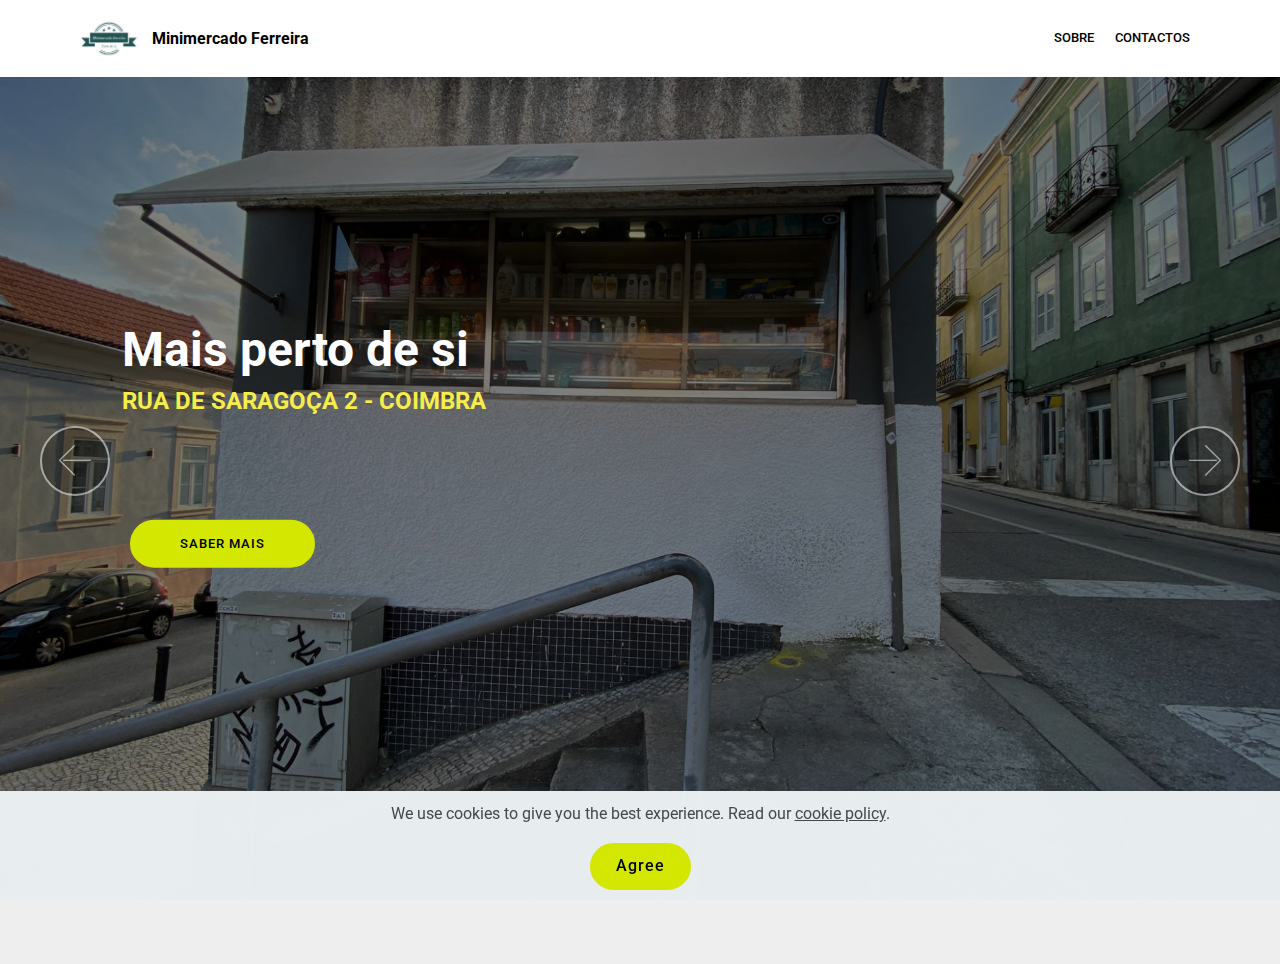
==== commit d1d2c7b9: "Analytics" ====
--- a/index.html
+++ b/index.html
@@ -45,12 +45,6 @@
 
 
 <!-- Analytics -->
- || [];
-  function gtag(){dataLayer.push(arguments);}
-  gtag('js', new Date());
-
-  gtag('config', 'UA-157973566-1');
-</script>
 <!-- Google tag (gtag.js) -->
 <script async src="https://www.googletagmanager.com/gtag/js?id=G-507NRB692E"></script>
 <script>
@@ -104,7 +98,7 @@
 
     <div class="full-screen"><div class="mbr-slider slide carousel" data-keyboard="false" data-bs-keyboard="false" data-ride="false" data-bs-ride="false" data-interval="1000" data-bs-interval="1000" data-bs-pause="true" data-pause="true"><div class="carousel-inner" role="listbox"><div class="carousel-item slider-fullscreen-image" data-bg-video-slide="false" style="background-image: url(assets/images/91065558-110837663895684-129450550524641280-n-2000x1500.jpg);"><div class="container container-slide"><div class="image_wrapper"><img src="assets/images/91065558-110837663895684-129450550524641280-n-2000x1500.jpg" title="<b>COIMBRA&amp;nbsp;</b><br><div><b>CITY</b></div><div><b>ROLLERS</b></div>"><div class="carousel-caption justify-content-center"><div class="col-10 align-left"><h2 class="mbr-fonts-style display-2"><strong>Mais perto de si</strong></h2><p class="lead mbr-text mbr-fonts-style display-5"><strong>RUA DE SARAGOÇA 2 - COIMBRA<em><br></em></strong><br><br></p><div class="mbr-section-btn" buttons="0"><a class="btn btn-primary display-4" href="sobre.html">SABER MAIS</a> </div></div></div></div></div></div><div class="carousel-item slider-fullscreen-image" data-bg-video-slide="false" style="background-image: url(assets/images/90844766-110837667229017-1120700543988137984-n-2000x1500.jpg);"><div class="container container-slide"><div class="image_wrapper"><div class="mbr-overlay"></div><img src="assets/images/90844766-110837667229017-1120700543988137984-n-2000x1500.jpg" title="<b>COIMBRA&amp;nbsp;</b><br><div><b>CITY</b></div><div><b>ROLLERS</b></div>"><div class="carousel-caption justify-content-center"><div class="col-10 align-left"><h2 class="mbr-fonts-style display-2"><strong>Mais perto de si</strong></h2><p class="lead mbr-text mbr-fonts-style display-5"><strong>RUA DE SARAGOÇA 2 - COIMBRA<em><br></em></strong><br><br></p><div class="mbr-section-btn" buttons="0"><a class="btn btn-primary display-4" href="sobre.html">SABER MAIS</a> </div></div></div></div></div></div><div class="carousel-item slider-fullscreen-image" data-bg-video-slide="false" style="background-image: url(assets/images/90847490-110837687229015-514968550180388864-n-2000x1500.jpg);"><div class="container container-slide"><div class="image_wrapper"><div class="mbr-overlay"></div><img src="assets/images/90847490-110837687229015-514968550180388864-n-2000x1500.jpg" title="<b>COIMBRA&amp;nbsp;</b><br><div><b>CITY</b></div><div><b>ROLLERS</b></div>"><div class="carousel-caption justify-content-center"><div class="col-10 align-left"><h2 class="mbr-fonts-style display-2"><strong>Mais perto de si</strong></h2><p class="lead mbr-text mbr-fonts-style display-5"><strong>RUA DE SARAGOÇA 2 - COIMBRA<br></strong><br><br></p><div class="mbr-section-btn" buttons="0"><a class="btn btn-primary display-4" href="sobre.html">SABER MAIS</a> </div></div></div></div></div></div><div class="carousel-item slider-fullscreen-image active" data-bg-video-slide="false" style="background-image: url(assets/images/90969853-110836010562516-2440987535321595904-n-2000x1500.jpg);"><div class="container container-slide"><div class="image_wrapper"><div class="mbr-overlay"></div><img src="assets/images/90969853-110836010562516-2440987535321595904-n-2000x1500.jpg" title="<b>COIMBRA&amp;nbsp;</b><br><div><b>CITY</b></div><div><b>ROLLERS</b></div>"><div class="carousel-caption justify-content-center"><div class="col-10 align-left"><h2 class="mbr-fonts-style display-2"><strong>Mais perto de si</strong></h2><p class="lead mbr-text mbr-fonts-style display-5"><strong>RUA DE SARAGOÇA 2 - COIMBRA<em><br></em></strong><br><br></p><div class="mbr-section-btn" buttons="0"><a class="btn btn-primary display-4" href="sobre.html">SABER MAIS</a> </div></div></div></div></div></div><div class="carousel-item slider-fullscreen-image" data-bg-video-slide="false" style="background-image: url(assets/images/encerrados-para-ferias-680x447.jpg);"><div class="container container-slide"><div class="image_wrapper"><div class="mbr-overlay"></div><img src="assets/images/encerrados-para-ferias-680x447.jpg" title="<b>COIMBRA&amp;nbsp;</b><br><div><b>CITY</b></div><div><b>ROLLERS</b></div>"><div class="carousel-caption justify-content-center"><div class="col-10 align-left"><h2 class="mbr-fonts-style display-2"><strong>Mais perto de si</strong></h2><p class="lead mbr-text mbr-fonts-style display-5"><strong>RUA DE SARAGOÇA 2 - COIMBRA<em><br></em></strong><br><br></p><div class="mbr-section-btn" buttons="0"><a class="btn btn-primary display-4" href="sobre.html">SABER MAIS</a> </div></div></div></div></div></div></div><a data-app-prevent-settings="" class="carousel-control carousel-control-prev" role="button" data-slide="prev" data-bs-slide="prev" href="#slider1-2r"><span aria-hidden="true" class="mbri-left mbr-iconfont"></span><span class="sr-only visually-hidden">Previous</span></a><a data-app-prevent-settings="" class="carousel-control carousel-control-next" role="button" data-slide="next" data-bs-slide="next" href="#slider1-2r"><span aria-hidden="true" class="mbri-right mbr-iconfont"></span><span class="sr-only visually-hidden">Next</span></a></div></div>
 
-</section><section class="display-7" style="padding: 0;align-items: center;justify-content: center;flex-wrap: wrap;    align-content: center;display: flex;position: relative;height: 4rem;"><a href="https://mobiri.se/674684" style="flex: 1 1;height: 4rem;position: absolute;width: 100%;z-index: 1;"><img alt="" style="height: 4rem;" src="[data-uri]"></a><p style="margin: 0;text-align: center;" class="display-7">Designed with Mobirise &#8204;</p><a style="z-index:1" href="https://mobirise.com/html-builder.html">Free HTML5 Site Creator</a></section><script src="assets/popper/popper.min.js"></script>  <script src="assets/web/assets/jquery/jquery.min.js"></script>  <script src="assets/bootstrap/js/bootstrap.min.js"></script>  <script src="assets/web/assets/cookies-alert-plugin/cookies-alert-core.js"></script>  <script src="assets/web/assets/cookies-alert-plugin/cookies-alert-script.js"></script>  <script src="assets/tether/tether.min.js"></script>  <script src="assets/smoothscroll/smooth-scroll.js"></script>  <script src="assets/viewportchecker/jquery.viewportchecker.js"></script>  <script src="assets/dropdown/js/nav-dropdown.js"></script>  <script src="assets/dropdown/js/navbar-dropdown.js"></script>  <script src="assets/touchswipe/jquery.touch-swipe.min.js"></script>  <script src="assets/ytplayer/jquery.mb.ytplayer.min.js"></script>  <script src="assets/vimeoplayer/jquery.mb.vimeo_player.js"></script>  <script src="assets/bootstrapcarouselswipe/bootstrap-carousel-swipe.js"></script>  <script src="assets/theme/js/script.js"></script>  <script src="assets/witsec-mailform/witsec-mailform.js"></script>  <script src="assets/slidervideo/script.js"></script>  
+</section><section class="display-7" style="padding: 0;align-items: center;justify-content: center;flex-wrap: wrap;    align-content: center;display: flex;position: relative;height: 4rem;"><a href="https://mobiri.se/674684" style="flex: 1 1;height: 4rem;position: absolute;width: 100%;z-index: 1;"><img alt="" style="height: 4rem;" src="[data-uri]"></a><p style="margin: 0;text-align: center;" class="display-7">Created with Mobirise &#8204;</p><a style="z-index:1" href="https://mobirise.com/html-builder.html">HTML Website Builder</a></section><script src="assets/popper/popper.min.js"></script>  <script src="assets/web/assets/jquery/jquery.min.js"></script>  <script src="assets/bootstrap/js/bootstrap.min.js"></script>  <script src="assets/web/assets/cookies-alert-plugin/cookies-alert-core.js"></script>  <script src="assets/web/assets/cookies-alert-plugin/cookies-alert-script.js"></script>  <script src="assets/tether/tether.min.js"></script>  <script src="assets/smoothscroll/smooth-scroll.js"></script>  <script src="assets/viewportchecker/jquery.viewportchecker.js"></script>  <script src="assets/dropdown/js/nav-dropdown.js"></script>  <script src="assets/dropdown/js/navbar-dropdown.js"></script>  <script src="assets/touchswipe/jquery.touch-swipe.min.js"></script>  <script src="assets/ytplayer/jquery.mb.ytplayer.min.js"></script>  <script src="assets/vimeoplayer/jquery.mb.vimeo_player.js"></script>  <script src="assets/bootstrapcarouselswipe/bootstrap-carousel-swipe.js"></script>  <script src="assets/theme/js/script.js"></script>  <script src="assets/witsec-mailform/witsec-mailform.js"></script>  <script src="assets/slidervideo/script.js"></script>  
   
   <!-- Google Tag Manager (noscript) -->
 <noscript><iframe src="https://www.googletagmanager.com/ns.html?id=GTM-NFKDVNR"
--- a/assets/mobirise/css/mbr-additional.css
+++ b/assets/mobirise/css/mbr-additional.css
@@ -1814,29 +1814,6 @@
 .cid-qVNMoufsDs LABEL {
   color: #fafafa;
 }
-.cid-tebRSRWR8R {
-  background: #ffffff;
-}
-.cid-tebRSRWR8R .image-block {
-  margin: auto;
-  width: 100% !important;
-}
-.cid-tebRSRWR8R .mbr-figure {
-  margin: 0 auto;
-}
-.cid-tebRSRWR8R figcaption {
-  position: relative;
-}
-.cid-tebRSRWR8R figcaption div {
-  position: absolute;
-  bottom: 0;
-  width: 100%;
-}
-@media (max-width: 768px) {
-  .cid-tebRSRWR8R .image-block {
-    width: 100% !important;
-  }
-}
 .cid-rPOKA00kia {
   padding-top: 120px;
   padding-bottom: 120px;
--- a/assets/mobirise/css/mbr-additional.css
+++ b/assets/mobirise/css/mbr-additional.css
@@ -1814,29 +1814,6 @@
 .cid-qVNMoufsDs LABEL {
   color: #fafafa;
 }
-.cid-tebRSRWR8R {
-  background: #ffffff;
-}
-.cid-tebRSRWR8R .image-block {
-  margin: auto;
-  width: 100% !important;
-}
-.cid-tebRSRWR8R .mbr-figure {
-  margin: 0 auto;
-}
-.cid-tebRSRWR8R figcaption {
-  position: relative;
-}
-.cid-tebRSRWR8R figcaption div {
-  position: absolute;
-  bottom: 0;
-  width: 100%;
-}
-@media (max-width: 768px) {
-  .cid-tebRSRWR8R .image-block {
-    width: 100% !important;
-  }
-}
 .cid-rPOKA00kia {
   padding-top: 120px;
   padding-bottom: 120px;
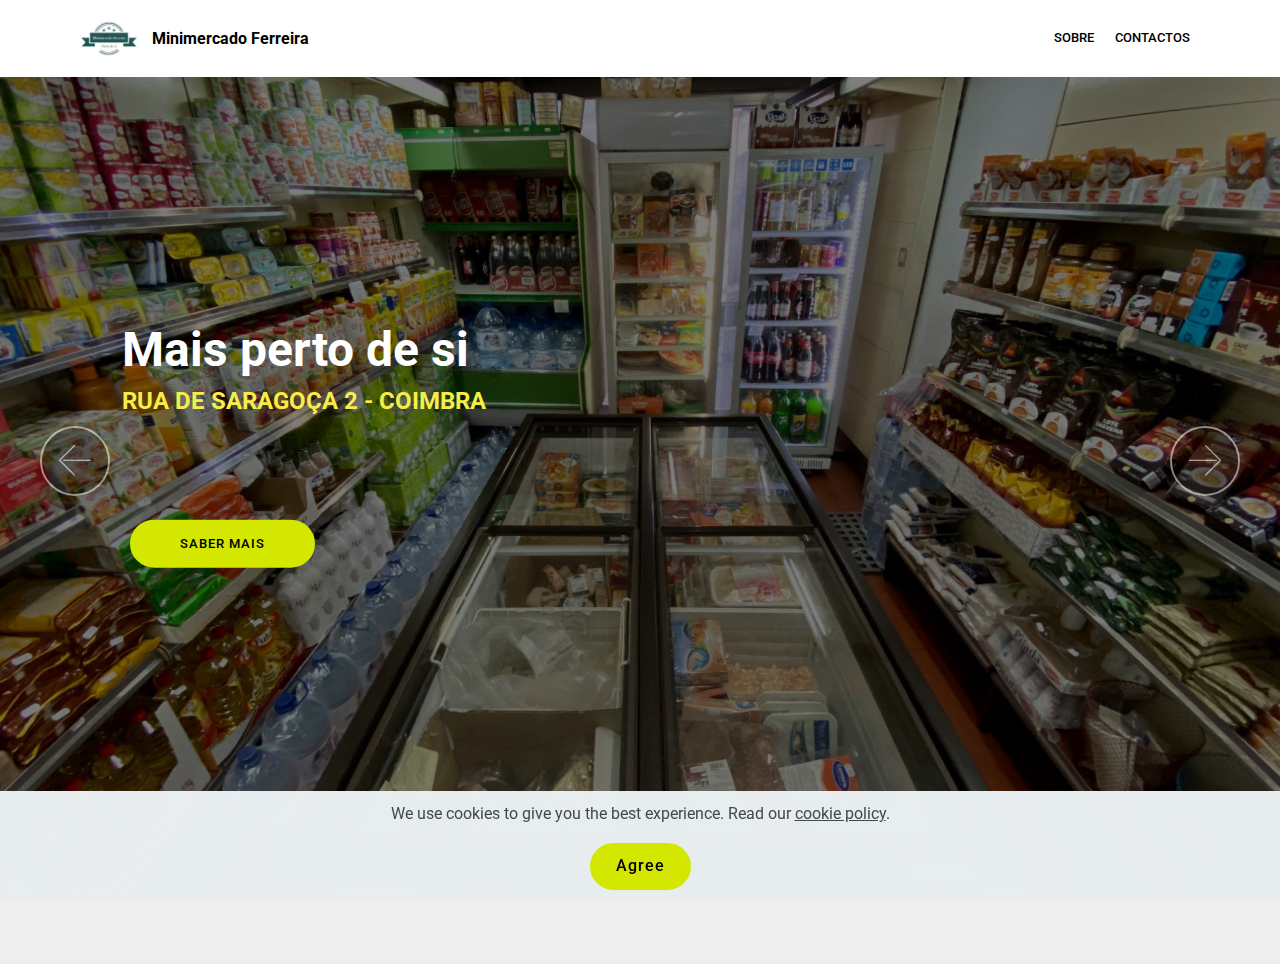
==== commit 0e251423: "Home" ====
--- a/index.html
+++ b/index.html
@@ -96,9 +96,9 @@
 
     
 
-    <div class="full-screen"><div class="mbr-slider slide carousel" data-keyboard="false" data-bs-keyboard="false" data-ride="false" data-bs-ride="false" data-interval="1000" data-bs-interval="1000" data-bs-pause="true" data-pause="true"><div class="carousel-inner" role="listbox"><div class="carousel-item slider-fullscreen-image" data-bg-video-slide="false" style="background-image: url(assets/images/91065558-110837663895684-129450550524641280-n-2000x1500.jpg);"><div class="container container-slide"><div class="image_wrapper"><img src="assets/images/91065558-110837663895684-129450550524641280-n-2000x1500.jpg" title="<b>COIMBRA&amp;nbsp;</b><br><div><b>CITY</b></div><div><b>ROLLERS</b></div>"><div class="carousel-caption justify-content-center"><div class="col-10 align-left"><h2 class="mbr-fonts-style display-2"><strong>Mais perto de si</strong></h2><p class="lead mbr-text mbr-fonts-style display-5"><strong>RUA DE SARAGOÇA 2 - COIMBRA<em><br></em></strong><br><br></p><div class="mbr-section-btn" buttons="0"><a class="btn btn-primary display-4" href="sobre.html">SABER MAIS</a> </div></div></div></div></div></div><div class="carousel-item slider-fullscreen-image" data-bg-video-slide="false" style="background-image: url(assets/images/90844766-110837667229017-1120700543988137984-n-2000x1500.jpg);"><div class="container container-slide"><div class="image_wrapper"><div class="mbr-overlay"></div><img src="assets/images/90844766-110837667229017-1120700543988137984-n-2000x1500.jpg" title="<b>COIMBRA&amp;nbsp;</b><br><div><b>CITY</b></div><div><b>ROLLERS</b></div>"><div class="carousel-caption justify-content-center"><div class="col-10 align-left"><h2 class="mbr-fonts-style display-2"><strong>Mais perto de si</strong></h2><p class="lead mbr-text mbr-fonts-style display-5"><strong>RUA DE SARAGOÇA 2 - COIMBRA<em><br></em></strong><br><br></p><div class="mbr-section-btn" buttons="0"><a class="btn btn-primary display-4" href="sobre.html">SABER MAIS</a> </div></div></div></div></div></div><div class="carousel-item slider-fullscreen-image" data-bg-video-slide="false" style="background-image: url(assets/images/90847490-110837687229015-514968550180388864-n-2000x1500.jpg);"><div class="container container-slide"><div class="image_wrapper"><div class="mbr-overlay"></div><img src="assets/images/90847490-110837687229015-514968550180388864-n-2000x1500.jpg" title="<b>COIMBRA&amp;nbsp;</b><br><div><b>CITY</b></div><div><b>ROLLERS</b></div>"><div class="carousel-caption justify-content-center"><div class="col-10 align-left"><h2 class="mbr-fonts-style display-2"><strong>Mais perto de si</strong></h2><p class="lead mbr-text mbr-fonts-style display-5"><strong>RUA DE SARAGOÇA 2 - COIMBRA<br></strong><br><br></p><div class="mbr-section-btn" buttons="0"><a class="btn btn-primary display-4" href="sobre.html">SABER MAIS</a> </div></div></div></div></div></div><div class="carousel-item slider-fullscreen-image active" data-bg-video-slide="false" style="background-image: url(assets/images/90969853-110836010562516-2440987535321595904-n-2000x1500.jpg);"><div class="container container-slide"><div class="image_wrapper"><div class="mbr-overlay"></div><img src="assets/images/90969853-110836010562516-2440987535321595904-n-2000x1500.jpg" title="<b>COIMBRA&amp;nbsp;</b><br><div><b>CITY</b></div><div><b>ROLLERS</b></div>"><div class="carousel-caption justify-content-center"><div class="col-10 align-left"><h2 class="mbr-fonts-style display-2"><strong>Mais perto de si</strong></h2><p class="lead mbr-text mbr-fonts-style display-5"><strong>RUA DE SARAGOÇA 2 - COIMBRA<em><br></em></strong><br><br></p><div class="mbr-section-btn" buttons="0"><a class="btn btn-primary display-4" href="sobre.html">SABER MAIS</a> </div></div></div></div></div></div><div class="carousel-item slider-fullscreen-image" data-bg-video-slide="false" style="background-image: url(assets/images/encerrados-para-ferias-680x447.jpg);"><div class="container container-slide"><div class="image_wrapper"><div class="mbr-overlay"></div><img src="assets/images/encerrados-para-ferias-680x447.jpg" title="<b>COIMBRA&amp;nbsp;</b><br><div><b>CITY</b></div><div><b>ROLLERS</b></div>"><div class="carousel-caption justify-content-center"><div class="col-10 align-left"><h2 class="mbr-fonts-style display-2"><strong>Mais perto de si</strong></h2><p class="lead mbr-text mbr-fonts-style display-5"><strong>RUA DE SARAGOÇA 2 - COIMBRA<em><br></em></strong><br><br></p><div class="mbr-section-btn" buttons="0"><a class="btn btn-primary display-4" href="sobre.html">SABER MAIS</a> </div></div></div></div></div></div></div><a data-app-prevent-settings="" class="carousel-control carousel-control-prev" role="button" data-slide="prev" data-bs-slide="prev" href="#slider1-2r"><span aria-hidden="true" class="mbri-left mbr-iconfont"></span><span class="sr-only visually-hidden">Previous</span></a><a data-app-prevent-settings="" class="carousel-control carousel-control-next" role="button" data-slide="next" data-bs-slide="next" href="#slider1-2r"><span aria-hidden="true" class="mbri-right mbr-iconfont"></span><span class="sr-only visually-hidden">Next</span></a></div></div>
+    <div class="full-screen"><div class="mbr-slider slide carousel" data-keyboard="false" data-bs-keyboard="false" data-ride="false" data-bs-ride="false" data-interval="1000" data-bs-interval="1000" data-bs-pause="true" data-pause="true"><div class="carousel-inner" role="listbox"><div class="carousel-item slider-fullscreen-image" data-bg-video-slide="false" style="background-image: url(assets/images/91065558-110837663895684-129450550524641280-n-2000x1500.jpg);"><div class="container container-slide"><div class="image_wrapper"><img src="assets/images/91065558-110837663895684-129450550524641280-n-2000x1500.jpg" title="<b>COIMBRA&amp;nbsp;</b><br><div><b>CITY</b></div><div><b>ROLLERS</b></div>"><div class="carousel-caption justify-content-center"><div class="col-10 align-left"><h2 class="mbr-fonts-style display-2"><strong>Mais perto de si</strong></h2><p class="lead mbr-text mbr-fonts-style display-5"><strong>RUA DE SARAGOÇA 2 - COIMBRA<em><br></em></strong><br><br></p><div class="mbr-section-btn" buttons="0"><a class="btn btn-primary display-4" href="sobre.html">SABER MAIS</a> </div></div></div></div></div></div><div class="carousel-item slider-fullscreen-image" data-bg-video-slide="false" style="background-image: url(assets/images/encerrados-para-ferias-680x447.jpg);"><div class="container container-slide"><div class="image_wrapper"><div class="mbr-overlay"></div><img src="assets/images/encerrados-para-ferias-680x447.jpg" title="<b>COIMBRA&amp;nbsp;</b><br><div><b>CITY</b></div><div><b>ROLLERS</b></div>"><div class="carousel-caption justify-content-center"><div class="col-10 align-left"><h2 class="mbr-fonts-style display-2"><strong>Mais perto de si</strong></h2><p class="lead mbr-text mbr-fonts-style display-5"><strong>RUA DE SARAGOÇA 2 - COIMBRA<em><br></em></strong><br><br></p><div class="mbr-section-btn" buttons="0"><a class="btn btn-primary display-4" href="sobre.html">SABER MAIS</a> </div></div></div></div></div></div><div class="carousel-item slider-fullscreen-image" data-bg-video-slide="false" style="background-image: url(assets/images/90844766-110837667229017-1120700543988137984-n-2000x1500.jpg);"><div class="container container-slide"><div class="image_wrapper"><div class="mbr-overlay"></div><img src="assets/images/90844766-110837667229017-1120700543988137984-n-2000x1500.jpg" title="<b>COIMBRA&amp;nbsp;</b><br><div><b>CITY</b></div><div><b>ROLLERS</b></div>"><div class="carousel-caption justify-content-center"><div class="col-10 align-left"><h2 class="mbr-fonts-style display-2"><strong>Mais perto de si</strong></h2><p class="lead mbr-text mbr-fonts-style display-5"><strong>RUA DE SARAGOÇA 2 - COIMBRA<em><br></em></strong><br><br></p><div class="mbr-section-btn" buttons="0"><a class="btn btn-primary display-4" href="sobre.html">SABER MAIS</a> </div></div></div></div></div></div><div class="carousel-item slider-fullscreen-image active" data-bg-video-slide="false" style="background-image: url(assets/images/90847490-110837687229015-514968550180388864-n-2000x1500.jpg);"><div class="container container-slide"><div class="image_wrapper"><div class="mbr-overlay"></div><img src="assets/images/90847490-110837687229015-514968550180388864-n-2000x1500.jpg" title="<b>COIMBRA&amp;nbsp;</b><br><div><b>CITY</b></div><div><b>ROLLERS</b></div>"><div class="carousel-caption justify-content-center"><div class="col-10 align-left"><h2 class="mbr-fonts-style display-2"><strong>Mais perto de si</strong></h2><p class="lead mbr-text mbr-fonts-style display-5"><strong>RUA DE SARAGOÇA 2 - COIMBRA<br></strong><br><br></p><div class="mbr-section-btn" buttons="0"><a class="btn btn-primary display-4" href="sobre.html">SABER MAIS</a> </div></div></div></div></div></div></div><a data-app-prevent-settings="" class="carousel-control carousel-control-prev" role="button" data-slide="prev" data-bs-slide="prev" href="#slider1-2r"><span aria-hidden="true" class="mbri-left mbr-iconfont"></span><span class="sr-only visually-hidden">Previous</span></a><a data-app-prevent-settings="" class="carousel-control carousel-control-next" role="button" data-slide="next" data-bs-slide="next" href="#slider1-2r"><span aria-hidden="true" class="mbri-right mbr-iconfont"></span><span class="sr-only visually-hidden">Next</span></a></div></div>
 
-</section><section class="display-7" style="padding: 0;align-items: center;justify-content: center;flex-wrap: wrap;    align-content: center;display: flex;position: relative;height: 4rem;"><a href="https://mobiri.se/674684" style="flex: 1 1;height: 4rem;position: absolute;width: 100%;z-index: 1;"><img alt="" style="height: 4rem;" src="[data-uri]"></a><p style="margin: 0;text-align: center;" class="display-7">Created with Mobirise &#8204;</p><a style="z-index:1" href="https://mobirise.com/html-builder.html">HTML Website Builder</a></section><script src="assets/popper/popper.min.js"></script>  <script src="assets/web/assets/jquery/jquery.min.js"></script>  <script src="assets/bootstrap/js/bootstrap.min.js"></script>  <script src="assets/web/assets/cookies-alert-plugin/cookies-alert-core.js"></script>  <script src="assets/web/assets/cookies-alert-plugin/cookies-alert-script.js"></script>  <script src="assets/tether/tether.min.js"></script>  <script src="assets/smoothscroll/smooth-scroll.js"></script>  <script src="assets/viewportchecker/jquery.viewportchecker.js"></script>  <script src="assets/dropdown/js/nav-dropdown.js"></script>  <script src="assets/dropdown/js/navbar-dropdown.js"></script>  <script src="assets/touchswipe/jquery.touch-swipe.min.js"></script>  <script src="assets/ytplayer/jquery.mb.ytplayer.min.js"></script>  <script src="assets/vimeoplayer/jquery.mb.vimeo_player.js"></script>  <script src="assets/bootstrapcarouselswipe/bootstrap-carousel-swipe.js"></script>  <script src="assets/theme/js/script.js"></script>  <script src="assets/witsec-mailform/witsec-mailform.js"></script>  <script src="assets/slidervideo/script.js"></script>  
+</section><section class="display-7" style="padding: 0;align-items: center;justify-content: center;flex-wrap: wrap;    align-content: center;display: flex;position: relative;height: 4rem;"><a href="https://mobiri.se/674684" style="flex: 1 1;height: 4rem;position: absolute;width: 100%;z-index: 1;"><img alt="" style="height: 4rem;" src="[data-uri]"></a><p style="margin: 0;text-align: center;" class="display-7">Built with Mobirise &#8204;</p><a style="z-index:1" href="https://mobirise.com/web-page-maker.html">Web Page Creator</a></section><script src="assets/popper/popper.min.js"></script>  <script src="assets/web/assets/jquery/jquery.min.js"></script>  <script src="assets/bootstrap/js/bootstrap.min.js"></script>  <script src="assets/web/assets/cookies-alert-plugin/cookies-alert-core.js"></script>  <script src="assets/web/assets/cookies-alert-plugin/cookies-alert-script.js"></script>  <script src="assets/tether/tether.min.js"></script>  <script src="assets/smoothscroll/smooth-scroll.js"></script>  <script src="assets/viewportchecker/jquery.viewportchecker.js"></script>  <script src="assets/dropdown/js/nav-dropdown.js"></script>  <script src="assets/dropdown/js/navbar-dropdown.js"></script>  <script src="assets/touchswipe/jquery.touch-swipe.min.js"></script>  <script src="assets/ytplayer/jquery.mb.ytplayer.min.js"></script>  <script src="assets/vimeoplayer/jquery.mb.vimeo_player.js"></script>  <script src="assets/bootstrapcarouselswipe/bootstrap-carousel-swipe.js"></script>  <script src="assets/theme/js/script.js"></script>  <script src="assets/witsec-mailform/witsec-mailform.js"></script>  <script src="assets/slidervideo/script.js"></script>  
   
   <!-- Google Tag Manager (noscript) -->
 <noscript><iframe src="https://www.googletagmanager.com/ns.html?id=GTM-NFKDVNR"
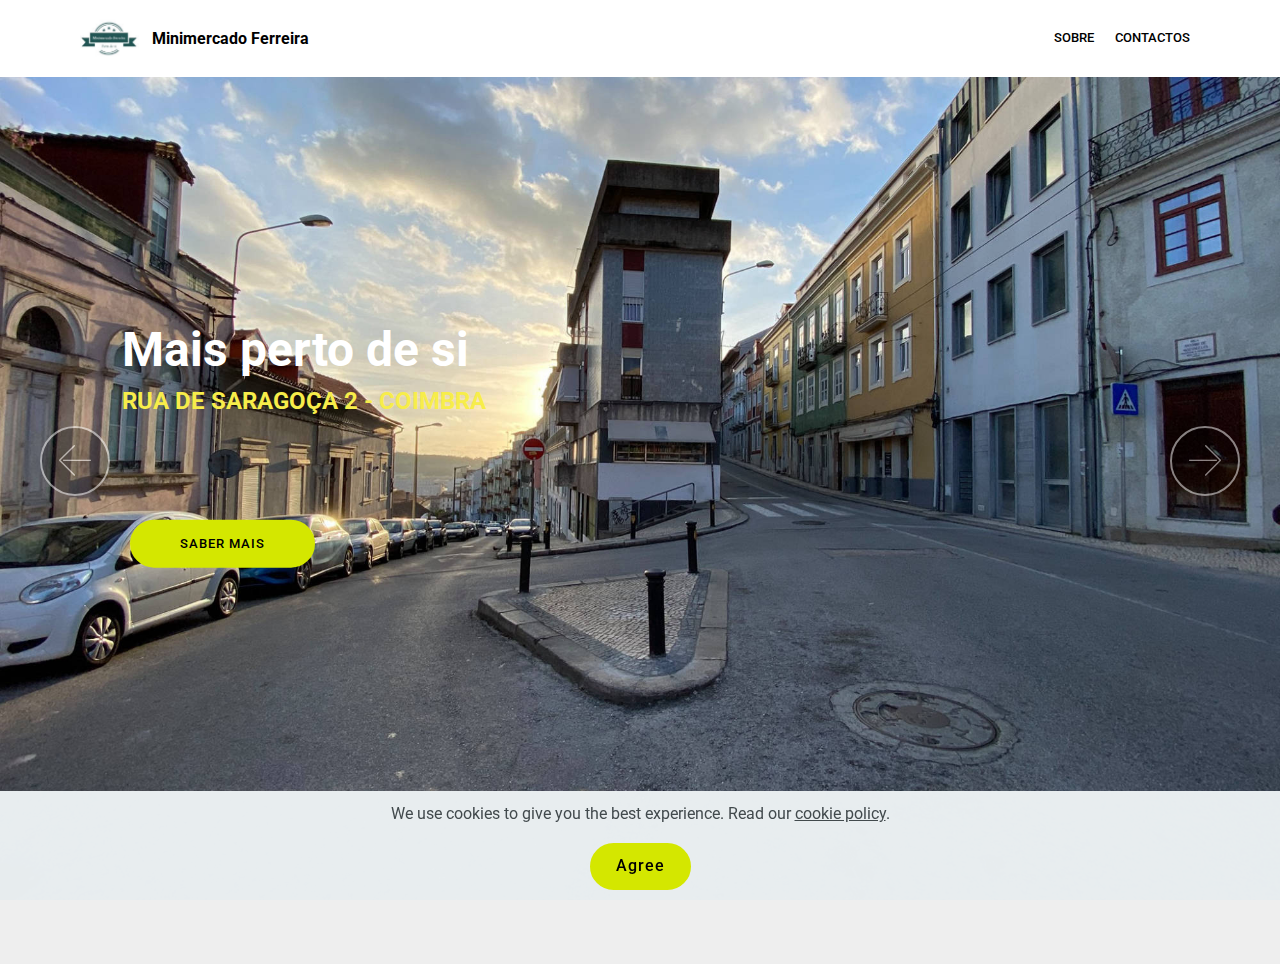
==== commit 2182bb10: "open" ====
--- a/index.html
+++ b/index.html
@@ -96,7 +96,7 @@
 
     
 
-    <div class="full-screen"><div class="mbr-slider slide carousel" data-keyboard="false" data-bs-keyboard="false" data-ride="false" data-bs-ride="false" data-interval="1000" data-bs-interval="1000" data-bs-pause="true" data-pause="true"><div class="carousel-inner" role="listbox"><div class="carousel-item slider-fullscreen-image" data-bg-video-slide="false" style="background-image: url(assets/images/91065558-110837663895684-129450550524641280-n-2000x1500.jpg);"><div class="container container-slide"><div class="image_wrapper"><img src="assets/images/91065558-110837663895684-129450550524641280-n-2000x1500.jpg" title="<b>COIMBRA&amp;nbsp;</b><br><div><b>CITY</b></div><div><b>ROLLERS</b></div>"><div class="carousel-caption justify-content-center"><div class="col-10 align-left"><h2 class="mbr-fonts-style display-2"><strong>Mais perto de si</strong></h2><p class="lead mbr-text mbr-fonts-style display-5"><strong>RUA DE SARAGOÇA 2 - COIMBRA<em><br></em></strong><br><br></p><div class="mbr-section-btn" buttons="0"><a class="btn btn-primary display-4" href="sobre.html">SABER MAIS</a> </div></div></div></div></div></div><div class="carousel-item slider-fullscreen-image" data-bg-video-slide="false" style="background-image: url(assets/images/encerrados-para-ferias-680x447.jpg);"><div class="container container-slide"><div class="image_wrapper"><div class="mbr-overlay"></div><img src="assets/images/encerrados-para-ferias-680x447.jpg" title="<b>COIMBRA&amp;nbsp;</b><br><div><b>CITY</b></div><div><b>ROLLERS</b></div>"><div class="carousel-caption justify-content-center"><div class="col-10 align-left"><h2 class="mbr-fonts-style display-2"><strong>Mais perto de si</strong></h2><p class="lead mbr-text mbr-fonts-style display-5"><strong>RUA DE SARAGOÇA 2 - COIMBRA<em><br></em></strong><br><br></p><div class="mbr-section-btn" buttons="0"><a class="btn btn-primary display-4" href="sobre.html">SABER MAIS</a> </div></div></div></div></div></div><div class="carousel-item slider-fullscreen-image" data-bg-video-slide="false" style="background-image: url(assets/images/90844766-110837667229017-1120700543988137984-n-2000x1500.jpg);"><div class="container container-slide"><div class="image_wrapper"><div class="mbr-overlay"></div><img src="assets/images/90844766-110837667229017-1120700543988137984-n-2000x1500.jpg" title="<b>COIMBRA&amp;nbsp;</b><br><div><b>CITY</b></div><div><b>ROLLERS</b></div>"><div class="carousel-caption justify-content-center"><div class="col-10 align-left"><h2 class="mbr-fonts-style display-2"><strong>Mais perto de si</strong></h2><p class="lead mbr-text mbr-fonts-style display-5"><strong>RUA DE SARAGOÇA 2 - COIMBRA<em><br></em></strong><br><br></p><div class="mbr-section-btn" buttons="0"><a class="btn btn-primary display-4" href="sobre.html">SABER MAIS</a> </div></div></div></div></div></div><div class="carousel-item slider-fullscreen-image active" data-bg-video-slide="false" style="background-image: url(assets/images/90847490-110837687229015-514968550180388864-n-2000x1500.jpg);"><div class="container container-slide"><div class="image_wrapper"><div class="mbr-overlay"></div><img src="assets/images/90847490-110837687229015-514968550180388864-n-2000x1500.jpg" title="<b>COIMBRA&amp;nbsp;</b><br><div><b>CITY</b></div><div><b>ROLLERS</b></div>"><div class="carousel-caption justify-content-center"><div class="col-10 align-left"><h2 class="mbr-fonts-style display-2"><strong>Mais perto de si</strong></h2><p class="lead mbr-text mbr-fonts-style display-5"><strong>RUA DE SARAGOÇA 2 - COIMBRA<br></strong><br><br></p><div class="mbr-section-btn" buttons="0"><a class="btn btn-primary display-4" href="sobre.html">SABER MAIS</a> </div></div></div></div></div></div></div><a data-app-prevent-settings="" class="carousel-control carousel-control-prev" role="button" data-slide="prev" data-bs-slide="prev" href="#slider1-2r"><span aria-hidden="true" class="mbri-left mbr-iconfont"></span><span class="sr-only visually-hidden">Previous</span></a><a data-app-prevent-settings="" class="carousel-control carousel-control-next" role="button" data-slide="next" data-bs-slide="next" href="#slider1-2r"><span aria-hidden="true" class="mbri-right mbr-iconfont"></span><span class="sr-only visually-hidden">Next</span></a></div></div>
+    <div class="full-screen"><div class="mbr-slider slide carousel" data-keyboard="false" data-bs-keyboard="false" data-ride="false" data-bs-ride="false" data-interval="1000" data-bs-interval="1000" data-bs-pause="true" data-pause="true"><div class="carousel-inner" role="listbox"><div class="carousel-item slider-fullscreen-image active" data-bg-video-slide="false" style="background-image: url(assets/images/91065558-110837663895684-129450550524641280-n-2000x1500.jpg);"><div class="container container-slide"><div class="image_wrapper"><img src="assets/images/91065558-110837663895684-129450550524641280-n-2000x1500.jpg" title="<b>COIMBRA&amp;nbsp;</b><br><div><b>CITY</b></div><div><b>ROLLERS</b></div>"><div class="carousel-caption justify-content-center"><div class="col-10 align-left"><h2 class="mbr-fonts-style display-2"><strong>Mais perto de si</strong></h2><p class="lead mbr-text mbr-fonts-style display-5"><strong>RUA DE SARAGOÇA 2 - COIMBRA<em><br></em></strong><br><br></p><div class="mbr-section-btn" buttons="0"><a class="btn btn-primary display-4" href="sobre.html">SABER MAIS</a> </div></div></div></div></div></div><div class="carousel-item slider-fullscreen-image" data-bg-video-slide="false" style="background-image: url(assets/images/90844766-110837667229017-1120700543988137984-n-2000x1500.jpg);"><div class="container container-slide"><div class="image_wrapper"><div class="mbr-overlay"></div><img src="assets/images/90844766-110837667229017-1120700543988137984-n-2000x1500.jpg" title="<b>COIMBRA&amp;nbsp;</b><br><div><b>CITY</b></div><div><b>ROLLERS</b></div>"><div class="carousel-caption justify-content-center"><div class="col-10 align-left"><h2 class="mbr-fonts-style display-2"><strong>Mais perto de si</strong></h2><p class="lead mbr-text mbr-fonts-style display-5"><strong>RUA DE SARAGOÇA 2 - COIMBRA<em><br></em></strong><br><br></p><div class="mbr-section-btn" buttons="0"><a class="btn btn-primary display-4" href="sobre.html">SABER MAIS</a> </div></div></div></div></div></div><div class="carousel-item slider-fullscreen-image" data-bg-video-slide="false" style="background-image: url(assets/images/90847490-110837687229015-514968550180388864-n-2000x1500.jpg);"><div class="container container-slide"><div class="image_wrapper"><div class="mbr-overlay"></div><img src="assets/images/90847490-110837687229015-514968550180388864-n-2000x1500.jpg" title="<b>COIMBRA&amp;nbsp;</b><br><div><b>CITY</b></div><div><b>ROLLERS</b></div>"><div class="carousel-caption justify-content-center"><div class="col-10 align-left"><h2 class="mbr-fonts-style display-2"><strong>Mais perto de si</strong></h2><p class="lead mbr-text mbr-fonts-style display-5"><strong>RUA DE SARAGOÇA 2 - COIMBRA<br></strong><br><br></p><div class="mbr-section-btn" buttons="0"><a class="btn btn-primary display-4" href="sobre.html">SABER MAIS</a> </div></div></div></div></div></div></div><a data-app-prevent-settings="" class="carousel-control carousel-control-prev" role="button" data-slide="prev" data-bs-slide="prev" href="#slider1-2r"><span aria-hidden="true" class="mbri-left mbr-iconfont"></span><span class="sr-only visually-hidden">Previous</span></a><a data-app-prevent-settings="" class="carousel-control carousel-control-next" role="button" data-slide="next" data-bs-slide="next" href="#slider1-2r"><span aria-hidden="true" class="mbri-right mbr-iconfont"></span><span class="sr-only visually-hidden">Next</span></a></div></div>
 
 </section><section class="display-7" style="padding: 0;align-items: center;justify-content: center;flex-wrap: wrap;    align-content: center;display: flex;position: relative;height: 4rem;"><a href="https://mobiri.se/674684" style="flex: 1 1;height: 4rem;position: absolute;width: 100%;z-index: 1;"><img alt="" style="height: 4rem;" src="[data-uri]"></a><p style="margin: 0;text-align: center;" class="display-7">Built with Mobirise &#8204;</p><a style="z-index:1" href="https://mobirise.com/web-page-maker.html">Web Page Creator</a></section><script src="assets/popper/popper.min.js"></script>  <script src="assets/web/assets/jquery/jquery.min.js"></script>  <script src="assets/bootstrap/js/bootstrap.min.js"></script>  <script src="assets/web/assets/cookies-alert-plugin/cookies-alert-core.js"></script>  <script src="assets/web/assets/cookies-alert-plugin/cookies-alert-script.js"></script>  <script src="assets/tether/tether.min.js"></script>  <script src="assets/smoothscroll/smooth-scroll.js"></script>  <script src="assets/viewportchecker/jquery.viewportchecker.js"></script>  <script src="assets/dropdown/js/nav-dropdown.js"></script>  <script src="assets/dropdown/js/navbar-dropdown.js"></script>  <script src="assets/touchswipe/jquery.touch-swipe.min.js"></script>  <script src="assets/ytplayer/jquery.mb.ytplayer.min.js"></script>  <script src="assets/vimeoplayer/jquery.mb.vimeo_player.js"></script>  <script src="assets/bootstrapcarouselswipe/bootstrap-carousel-swipe.js"></script>  <script src="assets/theme/js/script.js"></script>  <script src="assets/witsec-mailform/witsec-mailform.js"></script>  <script src="assets/slidervideo/script.js"></script>  
   
